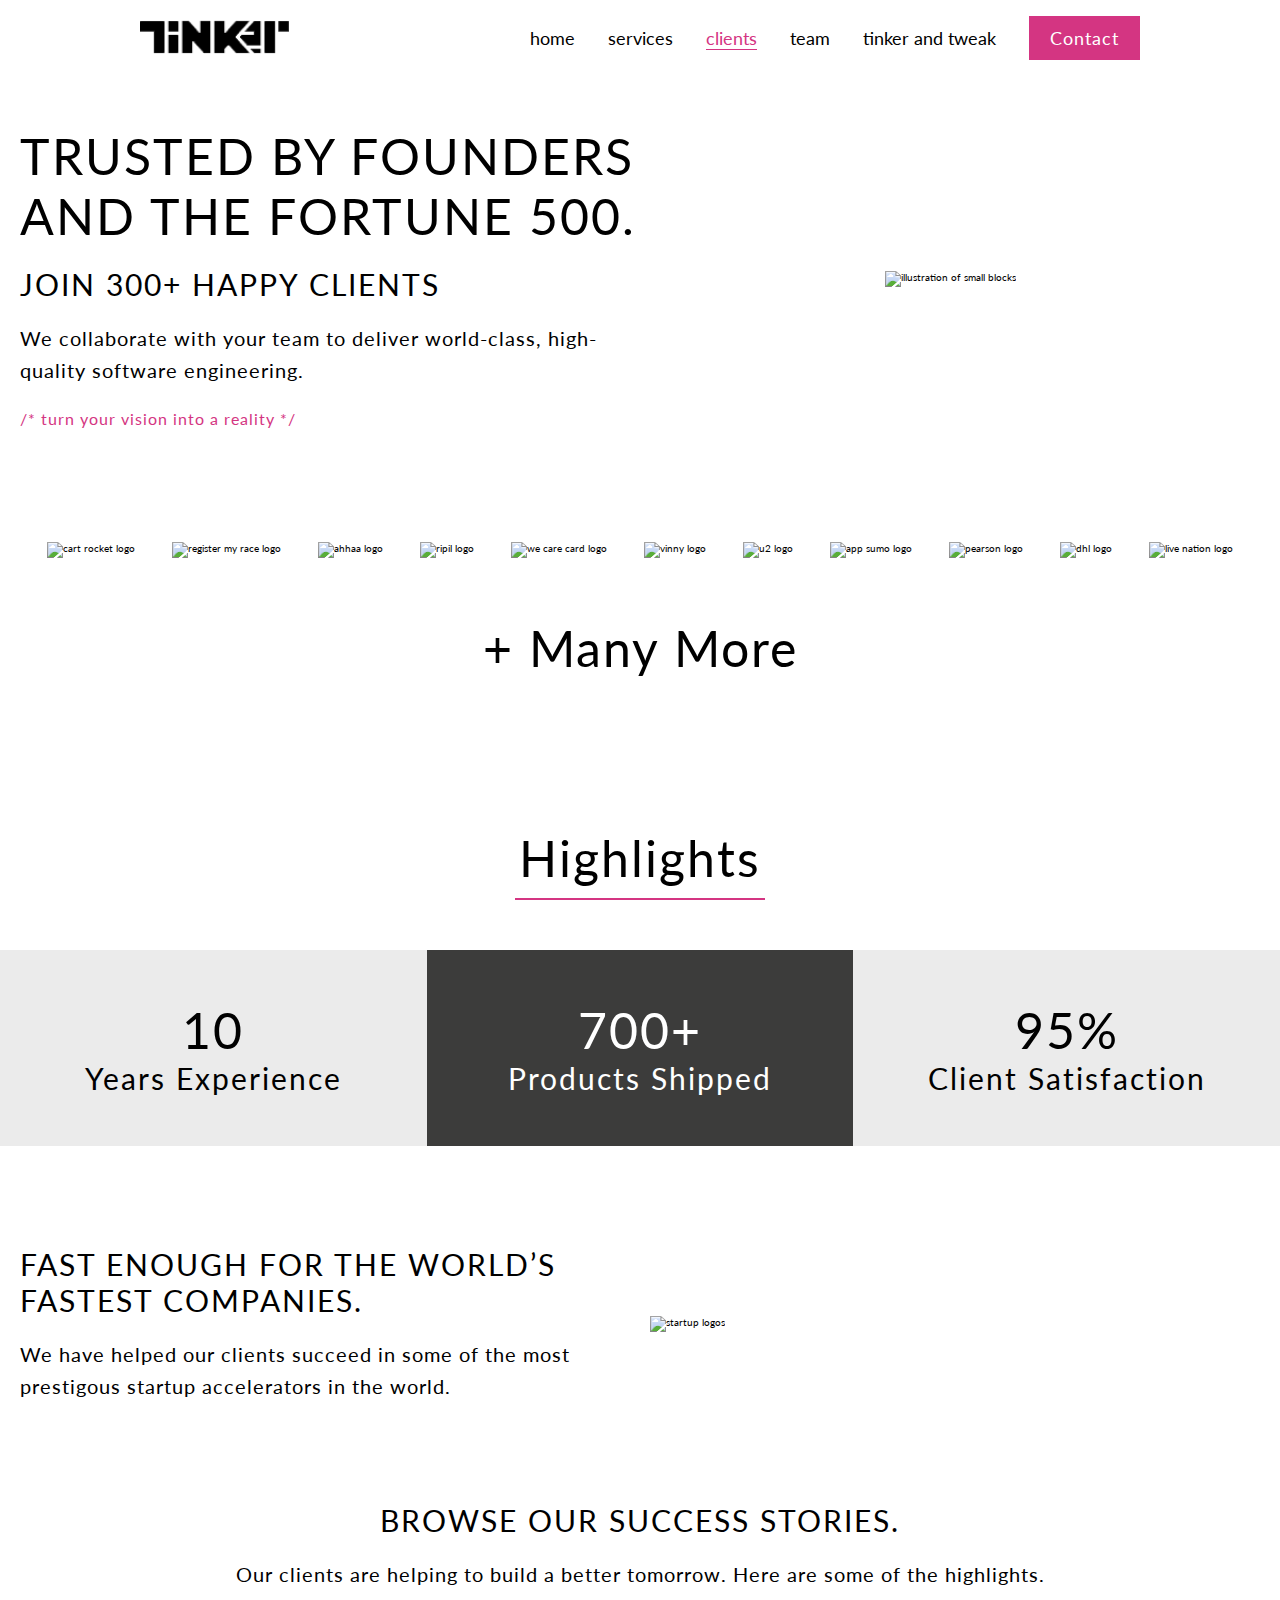
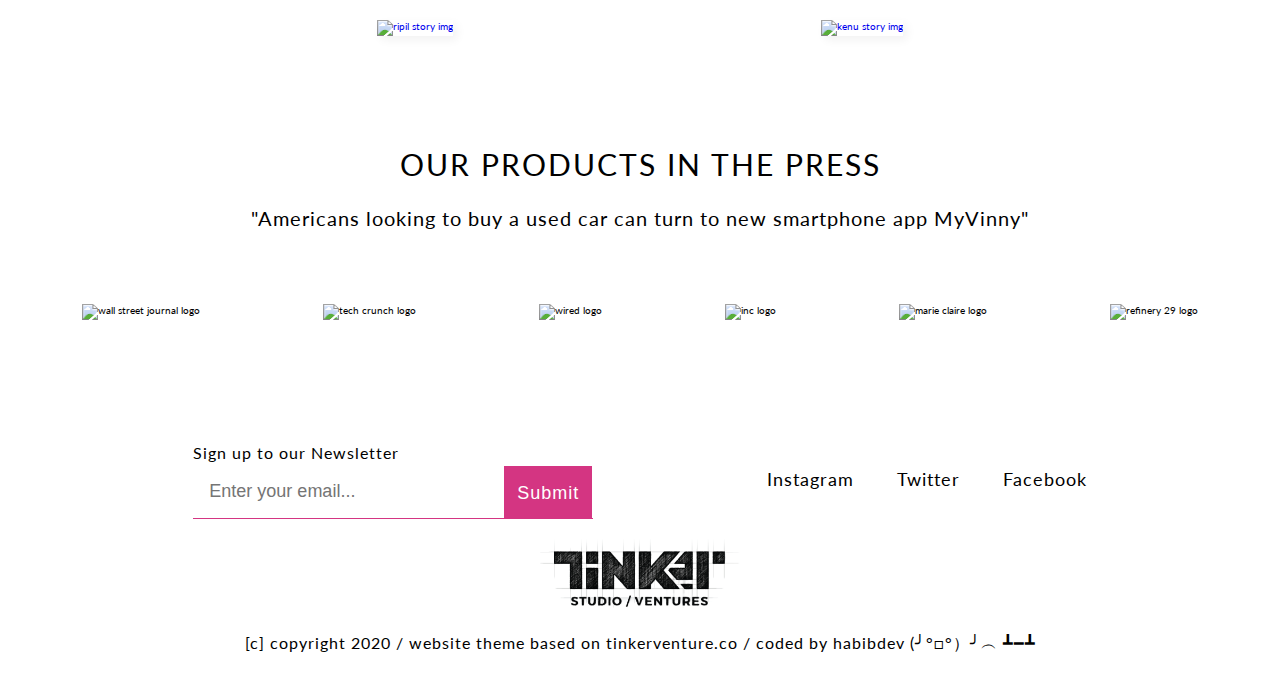
==== clients.html @ 603a77c1 "created press section on clients page" ====
<!DOCTYPE html>
<html lang="en">
  <head>
    <meta charset="UTF-8" />
    <meta name="viewport" content="width=device-width, initial-scale=1.0" />
    <link
      rel="stylesheet"
      href="https://cdnjs.cloudflare.com/ajax/libs/font-awesome/5.15.1/css/all.min.css"
      integrity="sha512-+4zCK9k+qNFUR5X+cKL9EIR+ZOhtIloNl9GIKS57V1MyNsYpYcUrUeQc9vNfzsWfV28IaLL3i96P9sdNyeRssA=="
      crossorigin="anonymous"
    />
    <link rel="stylesheet" href="https://unpkg.com/aos@next/dist/aos.css" />
    <link rel="shortcut icon" href="images/favicons/koala.ico" />
    <link rel="stylesheet" href="css/main.min.css" />
    <title>Tinker Clone | Clients</title>
  </head>
  <body>
    <!-- 
      TODO: create other pages
     -->
    <!-- nav -->
    <nav class="navigation p-2">
      <a href="index.html" class="navigation-logo">
        <img src="images/home/logo.png" alt="tinker logo" />
      </a>
      <div class="navigation-links">
        <a href="index.html">home</a>
        <a href="services.html" class="ml-3">services</a>
        <a href="clients.html" class="ml-3 current">clients</a>
        <a href="#!" class="ml-3">team</a>
        <a href="#!" class="ml-3">tinker and tweak</a>
        <a href="#!" class="btn btn-primary ml-3">Contact</a>
      </div>
      <aside class="menu-navbar">
        <a href="#!" class="hamburger-menu">
          <i class="fas fa-bars"></i>
        </a>
        <ul class="nav-list">
          <a href="index.html" class="navigation-logo">
            <img src="images/home/logo.png" alt="tinker logo" />
          </a>
          <li class="nav-item">
            <a href="index.html" class="nav-link">home</a>
          </li>
          <li class="nav-item">
            <a href="services.html" class="nav-link">services</a>
          </li>
          <li class="nav-item">
            <a href="clients.html" class="nav-link current">clients</a>
          </li>
          <li class="nav-item">
            <a href="#!" class="nav-link">team</a>
          </li>
          <li class="nav-item">
            <a href="#!" class="nav-link">tinker and tweak</a>
          </li>
          <li class="nav-item">
            <a href="#!" class="btn btn-primary">Contact</a>
          </li>
        </ul>
      </aside>
    </nav>
    <header id="hero">
      <!-- hero -->
      <section class="clients-hero">
        <div class="clients-hero-content">
          <div class="clients-hero-content-info">
            <h1 class="mb-2">TRUSTED BY FOUNDERS AND THE FORTUNE 500.</h1>
            <h2 class="mb-2">JOIN 300+ HAPPY CLIENTS</h2>
            <p class="mb-2">
              We collaborate with your team to deliver world-class, high-quality
              software engineering.
            </p>
            <small>/* turn your vision into a reality */</small>
          </div>
          <div class="clients-hero-content-img">
            <img
              src="images/services/small-blocks.png"
              alt="illustration of small blocks"
            />
          </div>
        </div>
      </section>
    </header>
    <!-- companies -->
    <section class="companies">
      <div class="companies-content">
        <div class="company">
          <img
            src="images/clients/cart-rocket-logo.png"
            alt="cart rocket logo"
          />
        </div>
        <div class="company">
          <img
            src="images/clients/register-logo.png"
            alt="register my race logo"
          />
        </div>
        <div class="company">
          <img src="images/clients/ahhaa-logo.png" alt="ahhaa logo" />
        </div>
        <div class="company">
          <img src="images/clients/ripil-logo.png" alt="ripil logo" />
        </div>
        <div class="company">
          <img
            src="images/clients/we-care-card-logo.png"
            alt="we care card logo"
          />
        </div>
        <div class="company">
          <img src="images/clients/vinny-logo.png" alt="vinny logo" />
        </div>
        <div class="company">
          <img src="images/clients/u2-logo.png" alt="u2 logo" />
        </div>
        <div class="company">
          <img src="images/clients/app-sumo-logo.png" alt="app sumo logo" />
        </div>
        <div class="company">
          <img src="images/clients/pearson-logo-1.png" alt="pearson logo" />
        </div>
        <div class="company">
          <img src="images/clients/dhl-logo.png" alt="dhl logo" />
        </div>
        <div class="company">
          <img
            src="images/clients/live-nation-logo.png"
            alt="live nation logo"
          />
        </div>
      </div>
      <h2 class="my-5">+ Many More</h2>
    </section>
    <!-- highlights -->
    <section class="highlights">
      <h2 class="mb-1">Highlights</h2>
      <div class="underline"></div>
      <div class="highlights-content mt-5">
        <div class="highlight">
          <h3>10</h3>
          <h4>Years Experience</h4>
        </div>
        <div class="highlight">
          <h3>700+</h3>
          <h4>Products Shipped</h4>
        </div>
        <div class="highlight">
          <h3>95%</h3>
          <h4>Client Satisfaction</h4>
        </div>
      </div>
    </section>
    <!-- startups -->
    <section class="startups">
      <div class="startups-content">
        <div class="startups-content-info">
          <h2 class="mb-2">FAST ENOUGH FOR THE WORLD’S FASTEST COMPANIES.</h2>
          <p>
            We have helped our clients succeed in some of the most prestigous
            startup accelerators in the world.
          </p>
        </div>
        <div class="startups-content-img">
          <img src="images/clients/fastest-companies.png" alt="startup logos" />
        </div>
      </div>
    </section>
    <!-- success stories -->
    <section class="success-stories mt-5">
      <h2 class="mb-2">BROWSE OUR SUCCESS STORIES.</h2>
      <p class="mb-2">
        Our clients are helping to build a better tomorrow. Here are some of the
        highlights.
      </p>
      <div class="success-stories-content">
        <a href="#!" class="story m-1">
          <img src="images/clients/ripil-cover-1.jpg" alt="ripil story img" />
          <p class="img-description">/* Ripil | Social Media for Good */</p>
        </a>
        <a href="#!" class="story m-1">
          <img src="images/clients/kenu-3.png" alt="kenu story img" />
          <p class="img-description">/* Kenu | Premium Car Mounts & Accessories */</p></p>
        </a>
      </div>
    </section>
    <!-- press -->
    <section class="press mt-5">
      <h2 class="mb-2">OUR PRODUCTS IN THE PRESS</h2>
      <p class="mb-2">"Americans looking to buy a used car can turn to new smartphone app MyVinny"</p>
      <div class="press-content">
        <div class="press">
          <img src="images/clients/the-wall-street-journal-logo.png" alt="wall street journal logo">
        </div>
        <div class="press">
          <img src="images/clients/techcrunch-logo.png" alt="tech crunch logo">
        </div>
        <div class="press">
          <img src="images/clients/wired-logo.png" alt="wired logo">
        </div>
        <div class="press">
          <img src="images/clients/inc-logo.png" alt="inc logo">
        </div>
        <div class="press">
          <img src="images/clients/marie-claire-logo.png" alt="marie claire logo">
        </div>
        <div class="press">
          <img src="images/clients/refinery-29-logo.png" alt="refinery 29 logo">
        </div>
      </div>
    </section>
    <!-- footer -->
    <footer class="footer">
      <div class="footer-top">
        <div class="newsletter">
          <label for="newsletter">Sign up to our Newsletter</label>
          <div class="newsletter-container">
            <input
              type="email"
              id="newsletter"
              placeholder="Enter your email..."
            />
            <button
              href="#!"
              class="btn btn-primary newsletter-btn"
              type="submit"
            >
              Submit
            </button>
          </div>
        </div>
        <div class="social-links">
          <a href="#!">Instagram</a>
          <a href="#!" class="ml-4">Twitter</a>
          <a href="#!" class="ml-4">Facebook</a>
        </div>
      </div>
      <div class="footer-bottom mt-2">
        <a href="#hero">
          <img src="images/home/footer-logo.png" alt="tinker footer logo" />
        </a>
        <p class="mt-2">
          [c] copyright 2020 / website theme based on tinkerventure.co / coded
          by habibdev (╯°□°）╯︵ ┻━┻
        </p>
      </div>
    </footer>
    <script src="js/app.js"></script>
    <script src="https://unpkg.com/aos@next/dist/aos.js"></script>
    <script>
      AOS.init({ offset: 400, duration: 1000, once: true });
    </script>
  </body>
</html>
---- css/main.min.css ----
@import url("https://fonts.googleapis.com/css2?family=Lato:wght@300;400;700&display=swap");.m-1{margin:1rem}.my-1{margin:1rem 0}.mx-1{margin:0 1rem}.mt-1{margin-top:1rem}.mr-1{margin-right:1rem}.mb-1{margin-bottom:1rem}.ml-1{margin-left:1rem}.p-1{padding:1rem}.py-1{padding:1rem 0}.px-1{padding:0 1rem}.pt-1{padding-top:1rem}.pr-1{padding-right:1rem}.pb-1{padding-bottom:1rem}.pl-1{padding-left:1rem}.m-2{margin:2rem}.my-2{margin:2rem 0}.mx-2{margin:0 2rem}.mt-2{margin-top:2rem}.mr-2{margin-right:2rem}.mb-2{margin-bottom:2rem}.ml-2{margin-left:2rem}.p-2{padding:2rem}.py-2{padding:2rem 0}.px-2{padding:0 2rem}.pt-2{padding-top:2rem}.pr-2{padding-right:2rem}.pb-2{padding-bottom:2rem}.pl-2{padding-left:2rem}.m-3{margin:3rem}.my-3{margin:3rem 0}.mx-3{margin:0 3rem}.mt-3{margin-top:3rem}.mr-3{margin-right:3rem}.mb-3{margin-bottom:3rem}.ml-3{margin-left:3rem}.p-3{padding:3rem}.py-3{padding:3rem 0}.px-3{padding:0 3rem}.pt-3{padding-top:3rem}.pr-3{padding-right:3rem}.pb-3{padding-bottom:3rem}.pl-3{padding-left:3rem}.m-4{margin:4rem}.my-4{margin:4rem 0}.mx-4{margin:0 4rem}.mt-4{margin-top:4rem}.mr-4{margin-right:4rem}.mb-4{margin-bottom:4rem}.ml-4{margin-left:4rem}.p-4{padding:4rem}.py-4{padding:4rem 0}.px-4{padding:0 4rem}.pt-4{padding-top:4rem}.pr-4{padding-right:4rem}.pb-4{padding-bottom:4rem}.pl-4{padding-left:4rem}.m-5{margin:5rem}.my-5{margin:5rem 0}.mx-5{margin:0 5rem}.mt-5{margin-top:5rem}.mr-5{margin-right:5rem}.mb-5{margin-bottom:5rem}.ml-5{margin-left:5rem}.p-5{padding:5rem}.py-5{padding:5rem 0}.px-5{padding:0 5rem}.pt-5{padding-top:5rem}.pr-5{padding-right:5rem}.pb-5{padding-bottom:5rem}.pl-5{padding-left:5rem}.navigation{display:flex;justify-content:space-around;align-items:center;position:sticky;width:100%;top:0;overflow-x:hidden;z-index:100;background-color:#fff}.navigation-logo img{width:15rem}@media (max-width: 800px){.navigation-links{display:none}}.navigation-links a{font-size:1.8rem;color:#000}.navigation-links a:hover{color:#d43582}.navigation .current{border-bottom:0.1rem solid #d43582;color:#d43582}.footer{padding:2rem 2rem}.footer-top{display:flex;align-items:center;justify-content:space-evenly;flex-wrap:wrap}.footer-top label{font-weight:400;letter-spacing:0.1rem;line-height:1.6;display:block;font-size:1.6rem}.footer-top input{padding:1.6rem;font-size:1.8rem;outline:0;border:0;border-bottom:0.1rem solid #d43582;width:40rem}@media (max-width: 500px){.footer-top input{width:30rem}}.footer-top .newsletter-container{position:relative}.footer-top .newsletter-btn{position:absolute;top:0.1rem;right:0.1rem;bottom:0.1rem;z-index:10;padding:1.2rem;border-bottom:0}@media (max-width: 800px){.footer-top .social-links{padding:2rem 0}}.footer-top .social-links a{font-weight:400;letter-spacing:0.1rem;line-height:1.6;color:#000;font-size:1.8rem}.footer-top .social-links a:hover{color:#d43582}.footer-bottom{display:flex;flex-direction:column;justify-content:center;align-items:center;text-align:center}.footer-bottom img{width:20rem}.footer-bottom p{font-weight:400;letter-spacing:0.1rem;line-height:1.6;font-size:1.6rem}.menu-navbar{width:100%;height:100%;background-color:#3c3c3b;position:fixed;top:0;right:-100%;display:flex;justify-content:center;align-items:center;transition:right 0.8s cubic-bezier(1, 0, 0, 1);z-index:1001}.change{right:0}.hamburger-menu{position:fixed;top:2.2rem;right:2rem;display:none;z-index:1000}@media (max-width: 800px){.hamburger-menu{display:flex}}.hamburger-menu i{color:#d43582;font-size:3rem}.nav-list{text-align:left;padding:5rem;border-radius:5rem}.nav-list i{font-size:3rem;color:#fff}.nav-item{margin:25px}.nav-link{font-size:2.5rem;color:#fff;letter-spacing:0.1rem;position:relative;padding:0.3rem 0}.nav-link::before,.nav-link::after{content:"";width:100%;height:0.2rem;background-color:#d43582;position:absolute;left:0;transform:scaleX(0);transition:transform 0.5s}.nav-link::before{top:0;transform-origin:right}.nav-link::after{bottom:0;transform-origin:left}.nav-link:hover::before{transform:scaleY(1)}.nav-link:hover::after{transform:scaleX(1)}.quote{background-color:#000;overflow:hidden}.quote-content{padding:5rem 2rem;max-width:1400px;margin:0 auto;display:grid;grid-template-columns:repeat(2, 1fr);align-items:center;gap:2rem}@media (max-width: 600px){.quote-content{grid-template-columns:1fr}}.quote-content-info h2{font-weight:400;letter-spacing:0.1rem;line-height:1.6;font-size:3rem;color:#fff}.quote-content-info p{font-weight:400;letter-spacing:0.1rem;line-height:1.6;font-size:2rem;color:#d43582}.services{background-color:#3c3c3b}.services-content{max-width:1400px;margin:0 auto;display:grid;grid-template-columns:repeat(2, 1fr);align-items:center;gap:2rem}@media (max-width: 1050px){.services-content{grid-template-columns:1fr;padding:0 2rem;padding-top:2rem}}.services-content-info h2{font-weight:400;letter-spacing:0.2rem;text-transform:capitalize;font-size:3rem;color:#fff}.services-content-info p{font-weight:400;letter-spacing:0.1rem;line-height:1.6;font-size:2rem;color:#fff}.btn,.btn-primary,.btn-trans{font-weight:400;letter-spacing:0.1rem;line-height:1.6;padding:1rem 2rem;border:0.1rem solid #d43582;transition:all 0.3s ease;font-size:1.8rem}.btn-primary{background-color:#d43582;color:#fff !important}.btn-primary:hover{background-color:transparent;color:#d43582 !important}.btn-trans{color:#d43582}.btn-trans:hover{background-color:#d43582;color:#fff}.hero{max-width:1400px;margin:0 auto;padding:5rem 2rem;position:relative}@media (max-width: 1050px){.hero{position:static;overflow:hidden}}.hero-content{display:grid;grid-template-columns:repeat(2, 1fr);align-items:center;justify-content:center}@media (max-width: 1050px){.hero-content{grid-template-columns:1fr}}.hero-content h1{font-weight:400;letter-spacing:0.2rem;text-transform:capitalize;font-size:5rem}@media (max-width: 500px){.hero-content h1{font-size:4rem}}@media (max-width: 350px){.hero-content h1{font-size:3rem}}.hero-img{z-index:-1;position:absolute;top:10%;left:35%}@media (max-width: 1050px){.hero-img{position:static}}@media (max-width: 1050px){.hero-img{position:static;margin-top:10rem}}.project{max-width:1400px;margin:0 auto;overflow:hidden}.project-content{display:grid;grid-template-columns:repeat(2, 1fr);align-items:center;gap:2rem}@media (max-width: 1050px){.project-content{grid-template-columns:1fr;padding:0 2rem}}@media (max-width: 1050px){.project-content-info{order:-1;padding:0 2rem}}.project-content-info img{width:5rem}.project-content-info h2{font-weight:400;letter-spacing:0.2rem;text-transform:capitalize;font-size:3rem}.project-content-info p{font-weight:400;letter-spacing:0.1rem;line-height:1.6;font-size:2rem}.project-content-info p:nth-of-type(2){font-weight:400;letter-spacing:0.1rem;line-height:1.6;font-size:1.8rem;color:#d43582}.project-content-info-count{display:flex;justify-content:flex-end}@media (max-width: 1050px){.project-content-info-count{justify-content:flex-start}}.project-content-info-count img{width:20rem}.team{padding:5rem 2rem;max-width:1400px;margin:0 auto;overflow:hidden}.team-content{display:grid;grid-template-columns:repeat(2, 1fr);align-items:center;gap:2rem}@media (max-width: 1050px){.team-content{grid-template-columns:1fr}}.team-content-imgs{display:flex;align-items:flex-end;justify-content:space-evenly;flex-wrap:wrap}.team-content-imgs .team-content-img{position:relative}@media (max-width: 500px){.team-content-imgs .team-content-img{padding:2rem 0}}.team-content-imgs .team-content-img span{position:absolute;top:50%;left:50%;transform:translate(-50%, -50%);color:#d43582;font-size:3rem}.team-content-imgs .team-content-img .expert-number{position:absolute;top:60%;left:50%;transform:translate(-50%, -50%)}.team-content-imgs .team-content-img p{color:#d43582;font-size:2rem;text-align:center}.team-content-info h2{font-weight:400;letter-spacing:0.2rem;text-transform:capitalize;font-size:3rem}.team-content-info p{font-weight:400;letter-spacing:0.1rem;line-height:1.6;font-size:2rem}.testimonial{padding:5rem 2rem;max-width:1400px;margin:0 auto}.testimonial-content{display:grid;grid-template-columns:repeat(2, 1fr);align-items:center;gap:2rem}@media (max-width: 800px){.testimonial-content{grid-template-columns:1fr}}.testimonial-content-info img{width:30rem}@media (max-width: 500px){.testimonial-content-info img{width:100%}}.testimonial-content-info .underline{width:10rem;height:0.2rem;background-color:#d43582}.testimonial-content-info blockquote{font-weight:400;letter-spacing:0.1rem;line-height:1.6;font-size:2.5rem}.testimonial-content-info p{font-weight:400;letter-spacing:0.1rem;line-height:1.6;font-size:2rem;color:#d43582}.testimonial-content-img{width:80%;box-shadow:0.4rem 0.4rem 1rem #f2f2f2}@media (max-width: 800px){.testimonial-content-img{width:100%}}.blog{background:linear-gradient(rgba(0,0,0,0.6), rgba(0,0,0,0.6)),url("/images/home/tinker-banner-2.png") center center/cover no-repeat fixed}.blog-content{display:flex;flex-direction:column;justify-content:center;align-items:center;text-align:center;max-width:1400px;margin:0 auto;padding:5rem 2rem;text-align:left}.blog-content h2{font-weight:400;letter-spacing:0.2rem;text-transform:capitalize;font-size:5rem;color:#fff}@media (max-width: 600px){.blog-content h2{font-size:3rem}}.blog-content p{font-weight:400;letter-spacing:0.1rem;line-height:1.6;font-size:1.8rem;width:70%;color:#fff}@media (max-width: 600px){.blog-content p{width:100%}}.services-hero{padding:5rem 2rem;max-width:1400px;margin:0 auto;overflow:hidden}.services-hero-content{display:grid;grid-template-columns:repeat(2, 1fr);align-items:center}@media (max-width: 800px){.services-hero-content{grid-template-columns:1fr}}.services-hero-content-info h1{font-weight:400;letter-spacing:0.2rem;text-transform:capitalize;font-size:5rem}@media (max-width: 500px){.services-hero-content-info h1{font-size:4rem}}@media (max-width: 350px){.services-hero-content-info h1{font-size:3rem}}.services-hero-content-info p{font-weight:400;letter-spacing:0.1rem;line-height:1.6;font-size:2.5rem}.services-hero-content-info small{font-weight:400;letter-spacing:0.1rem;line-height:1.6;font-size:1.6rem;color:#d43582}@media (max-width: 800px){.services-hero-content-img{margin-top:2rem}}.design{padding:5rem 2rem;max-width:1400px;margin:0 auto;overflow:hidden}.design-content{display:grid;grid-template-columns:repeat(2, 1fr);align-items:center;gap:2rem}@media (max-width: 800px){.design-content{grid-template-columns:1fr}}.design-content-info h2{font-weight:400;letter-spacing:0.2rem;text-transform:capitalize;font-size:3rem}.design-content-info .underline{width:25rem;height:0.2rem;background-color:#d43582}@media (max-width: 500px){.design-content-info .underline{width:100%}}.design-content-info p{font-weight:400;letter-spacing:0.1rem;line-height:1.6;font-size:1.8rem}.design-content-info ul{margin-left:1.5rem}.design-content-info li{font-size:1.6rem;margin-bottom:1rem}.design-content-info ul li::before{content:"\2022";color:#d43582;font-weight:bold;display:inline-block;width:1em;margin-left:-1em}.design-content-img{box-shadow:0.4rem 0.4rem 1rem #f2f2f2}.design-content-img img{border-radius:0.5rem}.design .blocks{display:flex;justify-content:center;align-items:center}.design .blocks img{width:20%}.build{background:url(/images/services/stars.svg) bottom center/contain no-repeat}.build-content{padding:5rem 2rem;max-width:1400px;margin:0 auto}.build-content .card-heading{width:70%}@media (max-width: 800px){.build-content .card-heading{width:100%}}.build-content .card-heading h2{font-weight:400;letter-spacing:0.2rem;text-transform:capitalize;font-size:3rem}.build-content .card-heading .underline{width:8rem;height:0.2rem;background-color:#d43582}@media (max-width: 500px){.build-content .card-heading .underline{width:100%}}.build-content .card-heading p{font-weight:400;letter-spacing:0.1rem;line-height:1.6;font-size:1.8rem}.build-content .cards{display:flex;align-items:center;justify-content:center;flex-wrap:wrap}.build-content .bg-black{background-color:#000;color:#fff;border:0.3rem solid #d43582}.build-content .bg-gray{background-color:#3c3c3b;color:#fff;border:0.3rem solid #d43582}.build-content .bg-pink{background-color:#d43582;border:0.3rem solid #000}.build-content .bg-pink h3{color:#fff !important}.build-content .bg-lightgray{background-color:#ebebeb;color:#000;border:0.3rem solid #000}.build-content .bg-lightBlack{background-color:#423d3d;color:#fff;border:0.3rem solid #d43582}.build-content .card{padding:2rem 2rem;width:100%;margin:0 1rem 1rem 1rem}.build-content .card h3{font-weight:400;letter-spacing:0.2rem;text-transform:capitalize;color:#d43582;font-size:1.8rem;margin-bottom:1rem}.build-content .card ul{margin-left:1rem}.build-content .card li{font-weight:400;letter-spacing:0.1rem;line-height:1.6;margin-bottom:1rem;font-size:1.6rem}.build-content .card ul li::before{content:"\2022";color:#fff;font-weight:bold;display:inline-block;width:1em;margin-left:-1em}.build-content .card-row-1{display:flex;flex-wrap:wrap}.build-content .card-row-2{display:flex;flex-wrap:wrap}.build-content .card-row-3{display:flex;flex-wrap:wrap}.build-content .card-row-4{display:flex;flex-wrap:wrap}.test{background-color:#ebebeb;overflow:hidden}.test-content{max-width:1400px;margin:0 auto;padding:5rem 2rem;display:grid;grid-template-columns:repeat(2, 1fr);gap:2rem;align-items:center}@media (max-width: 800px){.test-content{grid-template-columns:1fr}}.test-content-info h2{font-weight:400;letter-spacing:0.2rem;text-transform:capitalize;font-size:3rem}.test-content-info .underline{width:35rem;height:0.2rem;background-color:#d43582}@media (max-width: 500px){.test-content-info .underline{width:100%}}.test-content-info p{font-weight:400;letter-spacing:0.1rem;line-height:1.6;font-size:1.8rem}.test-content-info span{color:#d43582;font-size:1.6rem}.test-content-info li{font-weight:400;letter-spacing:0.1rem;line-height:1.6;font-size:1.6rem;color:#d43582}.launch{padding:5rem 2rem;max-width:1400px;margin:0 auto;overflow:hidden}.launch-content{display:grid;grid-template-columns:repeat(2, 1fr);gap:4rem;align-items:center}@media (max-width: 800px){.launch-content{grid-template-columns:1fr}}@media (max-width: 800px){.launch-content-info{order:-1}}.launch-content-info h2{font-weight:400;letter-spacing:0.2rem;text-transform:capitalize;font-size:3rem}.launch-content-info .underline{width:35rem;height:0.2rem;background-color:#d43582}@media (max-width: 500px){.launch-content-info .underline{width:100%}}.launch-content-info p{font-weight:400;letter-spacing:0.1rem;line-height:1.6;font-size:1.8rem}.launch-content-info ul{margin-left:1.5rem}.launch-content-info li{font-size:1.6rem;margin-bottom:1rem}.launch-content-info ul li::before{content:"\2022";color:#d43582;font-weight:bold;display:inline-block;width:1em;margin-left:-1em}.clients-hero{padding:5rem 2rem;max-width:1400px;margin:0 auto}.clients-hero-content{display:grid;grid-template-columns:repeat(2, 1fr);align-items:center}.clients-hero-content-info h1{font-weight:400;letter-spacing:0.2rem;text-transform:capitalize;font-size:5rem}.clients-hero-content-info h2{font-weight:400;letter-spacing:0.2rem;text-transform:capitalize;font-size:3rem}.clients-hero-content-info p{font-weight:400;letter-spacing:0.1rem;line-height:1.6;font-size:2rem}.clients-hero-content-info small{font-weight:400;letter-spacing:0.1rem;line-height:1.6;font-size:1.6rem;color:#d43582}.clients-hero-content-img{max-width:50%;margin:0 auto}.companies{padding:5rem 2rem;max-width:1400px;margin:0 auto}.companies h2{font-weight:400;letter-spacing:0.2rem;text-transform:capitalize;text-align:center;font-size:5rem}.companies-content{display:flex;flex-wrap:wrap;justify-content:space-evenly;align-items:center}.companies-content .company{padding:1rem}.highlights{padding:5rem 0}.highlights h2{font-weight:400;letter-spacing:0.2rem;text-transform:capitalize;text-align:center;font-size:5rem}.highlights .underline{width:25rem;height:0.2rem;background-color:#d43582;margin:0 auto}@media (max-width: 500px){.highlights .underline{width:100%}}.highlights-content{display:grid;grid-template-columns:repeat(3, 1fr)}.highlights-content h3{font-weight:400;letter-spacing:0.2rem;text-transform:capitalize;font-size:5rem;text-align:center}.highlights-content h4{font-weight:400;letter-spacing:0.2rem;text-transform:capitalize;font-size:3rem;text-align:center}.highlights-content .highlight{padding:5rem 0}.highlights-content .highlight:nth-child(1){background-color:#ebebeb}.highlights-content .highlight:nth-child(2){background-color:#3c3c3b;color:#fff}.highlights-content .highlight:nth-child(3){background-color:#ebebeb}.startups{max-width:1400px;margin:0 auto;padding:5rem 2rem}.startups-content{display:grid;grid-template-columns:repeat(2, 1fr);align-items:center;gap:2rem}.startups-content-info h2{font-weight:400;letter-spacing:0.2rem;text-transform:capitalize;font-size:3rem}.startups-content-info p{font-weight:400;letter-spacing:0.1rem;line-height:1.6;font-size:2rem}.success-stories{padding:5rem 2rem;max-width:1400px;margin:0 auto}.success-stories h2{font-weight:400;letter-spacing:0.2rem;text-transform:capitalize;font-size:3rem;text-align:center}.success-stories p{font-weight:400;letter-spacing:0.1rem;line-height:1.6;font-size:2rem;text-align:center}.success-stories-content{display:flex;align-items:center;justify-content:space-evenly;flex-wrap:wrap}.success-stories-content .story{position:relative;box-shadow:0.4rem 0.4rem 1rem #f2f2f2}.success-stories-content .story .img-description{font-weight:400;letter-spacing:0.1rem;line-height:1.6;position:absolute;top:0;bottom:0;left:0;right:0;background:rgba(0,0,0,0.7);color:#fff;visibility:hidden;opacity:0;color:#fff;transition:all 0.5s ease-in-out;font-size:1.8rem;padding:1rem;display:flex;justify-content:center;align-items:center;text-align:center;color:#d43582}.success-stories-content .story:hover .img-description{visibility:visible;opacity:1}.press{padding:5rem 2rem;max-width:1400px;margin:0 auto}.press h2{font-weight:400;letter-spacing:0.2rem;text-transform:capitalize;font-size:3rem;text-align:center}.press p{font-weight:400;letter-spacing:0.1rem;line-height:1.6;font-size:2rem;text-align:center}.press-content{display:flex;flex-wrap:wrap;justify-content:space-evenly;align-items:center}*,*::before,*::after{margin:0;padding:0;box-sizing:border-box;text-decoration:none;list-style:none}html{font-size:62.5%;scroll-behavior:smooth}body{font-family:"Lato", sans-serif}img{width:100%;object-fit:cover}button{cursor:pointer;outline:0}.wrapper{width:100%;height:100%}
/*# sourceMappingURL=main.min.css.map */
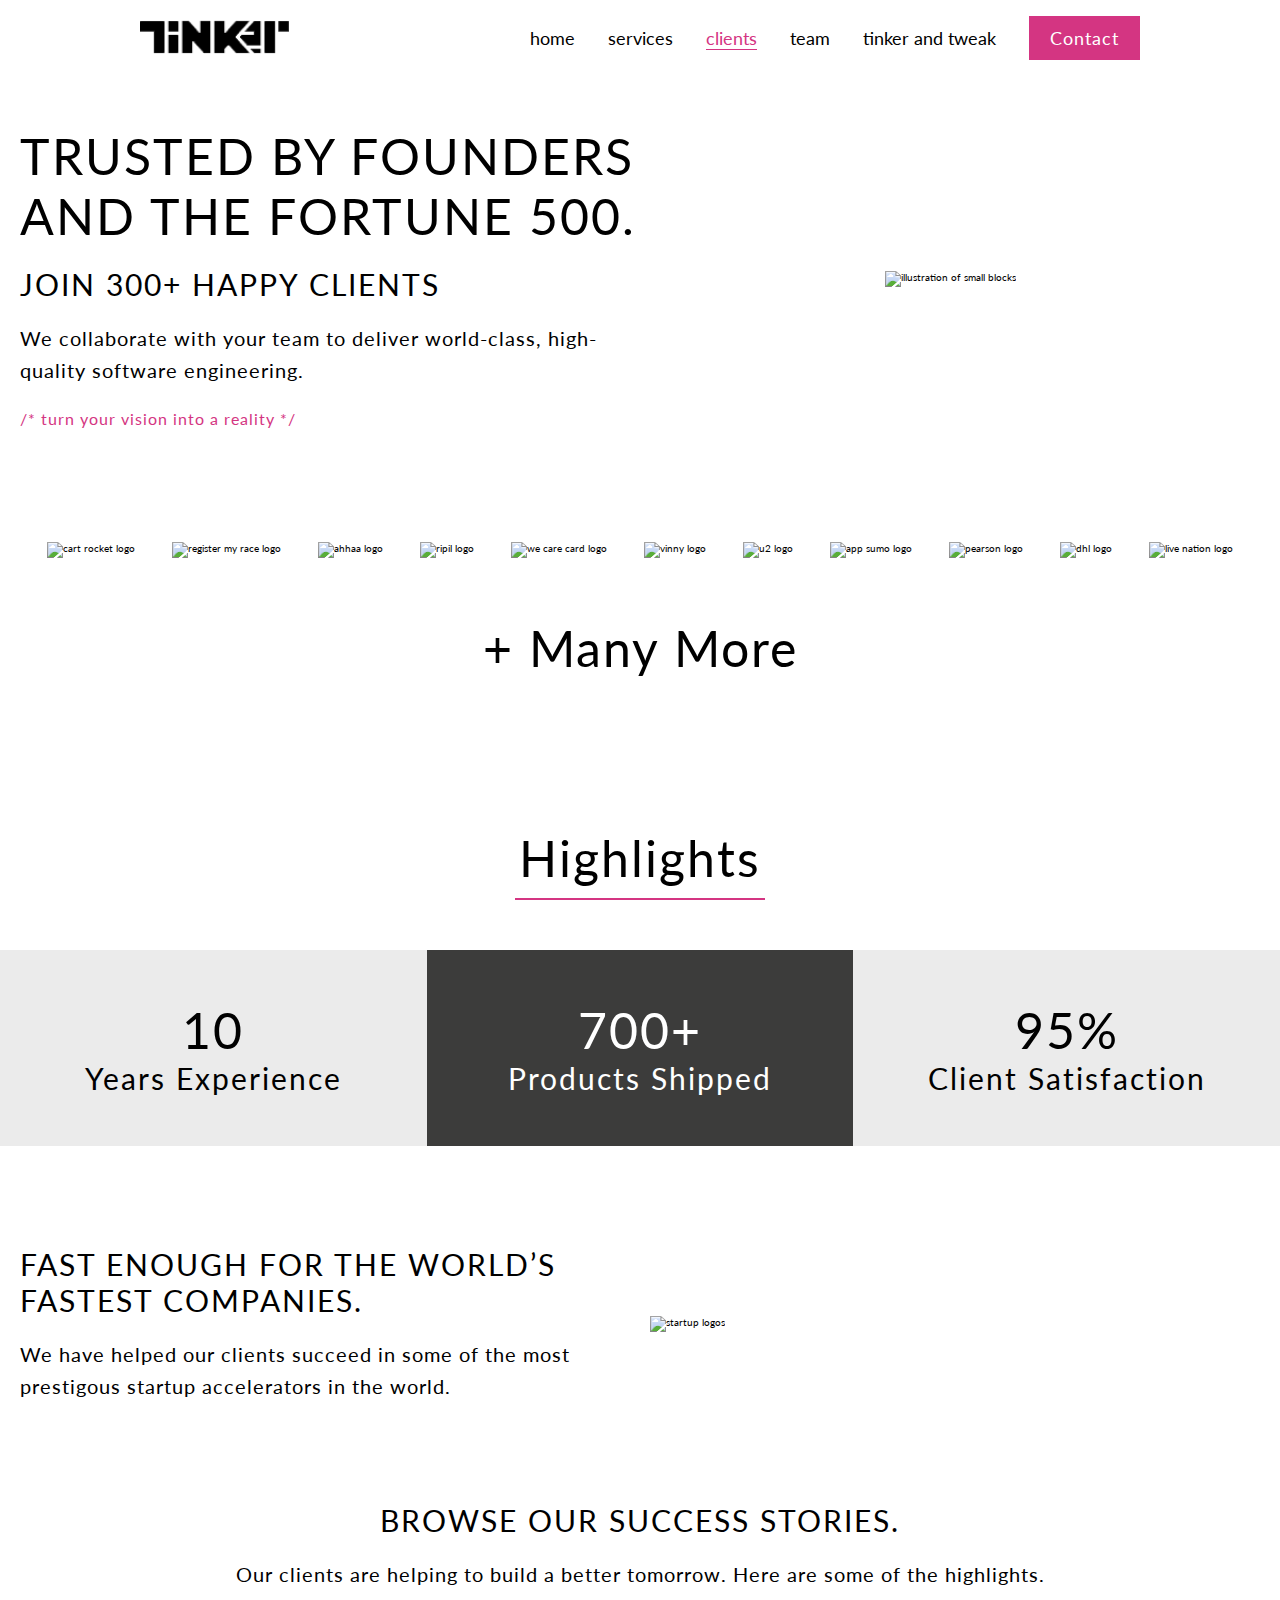
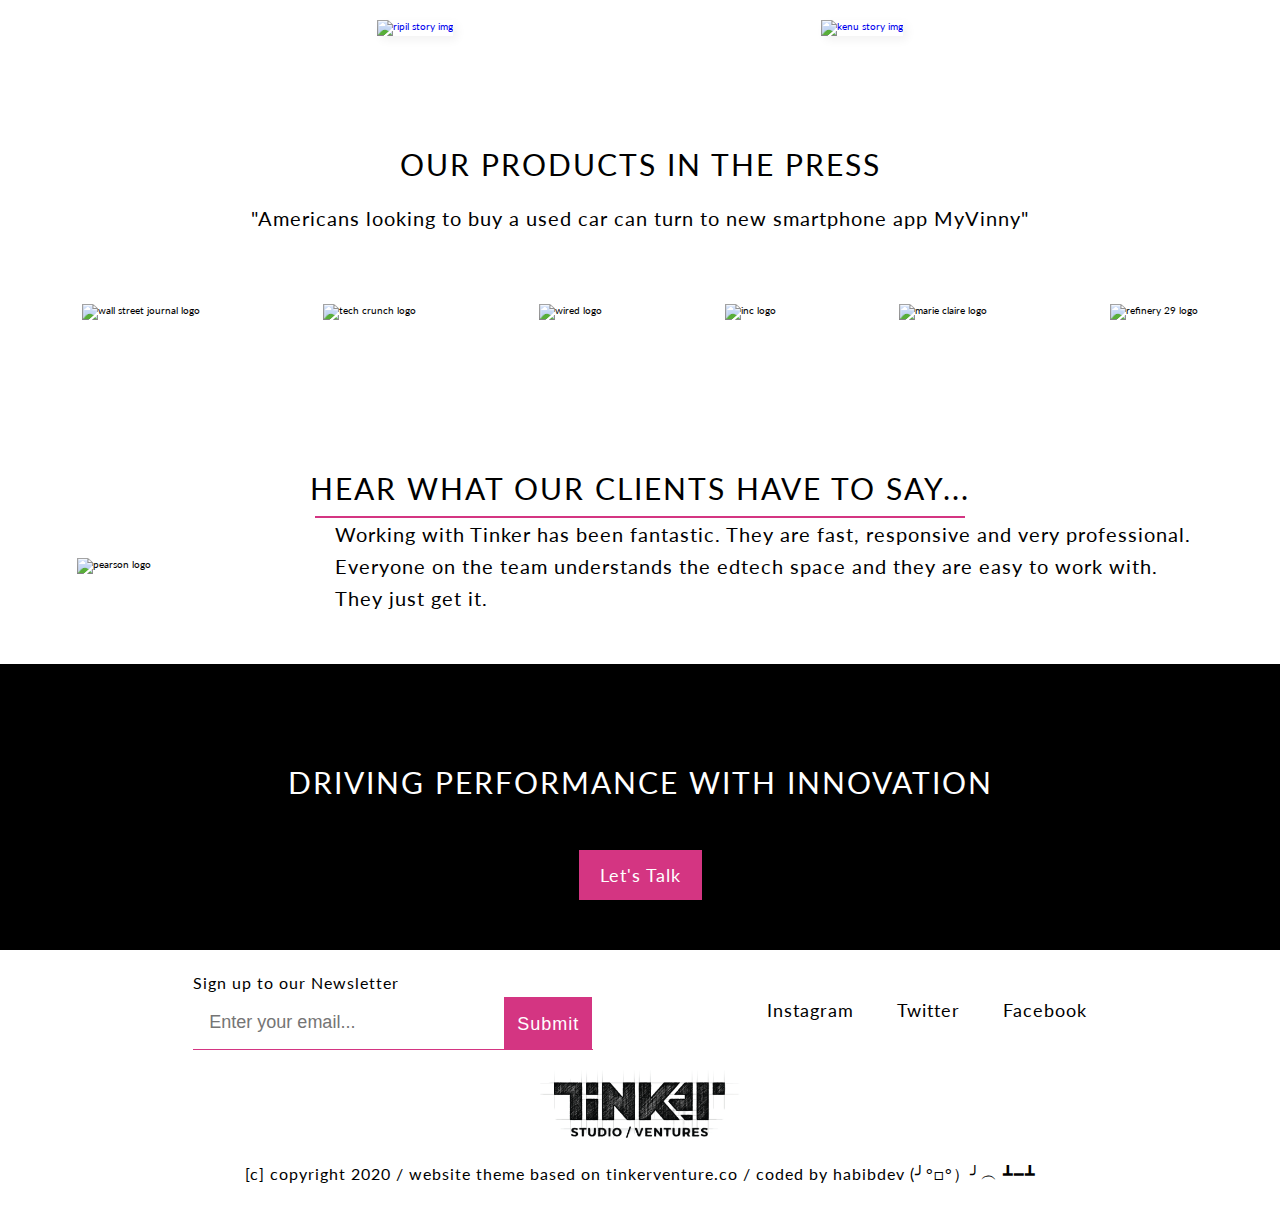
==== commit 3e63efb3: "created quote & contact section on clients page" ====
--- a/clients.html
+++ b/clients.html
@@ -210,6 +210,22 @@
         </div>
       </div>
     </section>
+    <!-- client quote -->
+    <section class="client-quote mt-5">
+      <h2 class="mb-1">HEAR WHAT OUR CLIENTS HAVE TO SAY...</h2>
+      <div class="underline mb-1"></div>
+      <div class="client-quote-content">
+        <img src="images/clients/pearson-logo-1.png" alt="pearson logo">
+        <p>Working with Tinker has been fantastic. They are fast, responsive and very professional. Everyone on the team understands the edtech space and they are easy to work with. They just get it.</p>
+      </div>
+    </section>
+    <!-- client contact -->
+    <section class="client-contact">
+      <div class="client-contact-content">
+        <h2 class="my-5">DRIVING PERFORMANCE WITH INNOVATION</h2>
+        <a href="#!" class="btn btn-primary">Let's Talk</a>
+      </div>
+    </section>
     <!-- footer -->
     <footer class="footer">
       <div class="footer-top">
--- a/css/main.min.css
+++ b/css/main.min.css
@@ -1,2 +1,2 @@
-@import url("https://fonts.googleapis.com/css2?family=Lato:wght@300;400;700&display=swap");.m-1{margin:1rem}.my-1{margin:1rem 0}.mx-1{margin:0 1rem}.mt-1{margin-top:1rem}.mr-1{margin-right:1rem}.mb-1{margin-bottom:1rem}.ml-1{margin-left:1rem}.p-1{padding:1rem}.py-1{padding:1rem 0}.px-1{padding:0 1rem}.pt-1{padding-top:1rem}.pr-1{padding-right:1rem}.pb-1{padding-bottom:1rem}.pl-1{padding-left:1rem}.m-2{margin:2rem}.my-2{margin:2rem 0}.mx-2{margin:0 2rem}.mt-2{margin-top:2rem}.mr-2{margin-right:2rem}.mb-2{margin-bottom:2rem}.ml-2{margin-left:2rem}.p-2{padding:2rem}.py-2{padding:2rem 0}.px-2{padding:0 2rem}.pt-2{padding-top:2rem}.pr-2{padding-right:2rem}.pb-2{padding-bottom:2rem}.pl-2{padding-left:2rem}.m-3{margin:3rem}.my-3{margin:3rem 0}.mx-3{margin:0 3rem}.mt-3{margin-top:3rem}.mr-3{margin-right:3rem}.mb-3{margin-bottom:3rem}.ml-3{margin-left:3rem}.p-3{padding:3rem}.py-3{padding:3rem 0}.px-3{padding:0 3rem}.pt-3{padding-top:3rem}.pr-3{padding-right:3rem}.pb-3{padding-bottom:3rem}.pl-3{padding-left:3rem}.m-4{margin:4rem}.my-4{margin:4rem 0}.mx-4{margin:0 4rem}.mt-4{margin-top:4rem}.mr-4{margin-right:4rem}.mb-4{margin-bottom:4rem}.ml-4{margin-left:4rem}.p-4{padding:4rem}.py-4{padding:4rem 0}.px-4{padding:0 4rem}.pt-4{padding-top:4rem}.pr-4{padding-right:4rem}.pb-4{padding-bottom:4rem}.pl-4{padding-left:4rem}.m-5{margin:5rem}.my-5{margin:5rem 0}.mx-5{margin:0 5rem}.mt-5{margin-top:5rem}.mr-5{margin-right:5rem}.mb-5{margin-bottom:5rem}.ml-5{margin-left:5rem}.p-5{padding:5rem}.py-5{padding:5rem 0}.px-5{padding:0 5rem}.pt-5{padding-top:5rem}.pr-5{padding-right:5rem}.pb-5{padding-bottom:5rem}.pl-5{padding-left:5rem}.navigation{display:flex;justify-content:space-around;align-items:center;position:sticky;width:100%;top:0;overflow-x:hidden;z-index:100;background-color:#fff}.navigation-logo img{width:15rem}@media (max-width: 800px){.navigation-links{display:none}}.navigation-links a{font-size:1.8rem;color:#000}.navigation-links a:hover{color:#d43582}.navigation .current{border-bottom:0.1rem solid #d43582;color:#d43582}.footer{padding:2rem 2rem}.footer-top{display:flex;align-items:center;justify-content:space-evenly;flex-wrap:wrap}.footer-top label{font-weight:400;letter-spacing:0.1rem;line-height:1.6;display:block;font-size:1.6rem}.footer-top input{padding:1.6rem;font-size:1.8rem;outline:0;border:0;border-bottom:0.1rem solid #d43582;width:40rem}@media (max-width: 500px){.footer-top input{width:30rem}}.footer-top .newsletter-container{position:relative}.footer-top .newsletter-btn{position:absolute;top:0.1rem;right:0.1rem;bottom:0.1rem;z-index:10;padding:1.2rem;border-bottom:0}@media (max-width: 800px){.footer-top .social-links{padding:2rem 0}}.footer-top .social-links a{font-weight:400;letter-spacing:0.1rem;line-height:1.6;color:#000;font-size:1.8rem}.footer-top .social-links a:hover{color:#d43582}.footer-bottom{display:flex;flex-direction:column;justify-content:center;align-items:center;text-align:center}.footer-bottom img{width:20rem}.footer-bottom p{font-weight:400;letter-spacing:0.1rem;line-height:1.6;font-size:1.6rem}.menu-navbar{width:100%;height:100%;background-color:#3c3c3b;position:fixed;top:0;right:-100%;display:flex;justify-content:center;align-items:center;transition:right 0.8s cubic-bezier(1, 0, 0, 1);z-index:1001}.change{right:0}.hamburger-menu{position:fixed;top:2.2rem;right:2rem;display:none;z-index:1000}@media (max-width: 800px){.hamburger-menu{display:flex}}.hamburger-menu i{color:#d43582;font-size:3rem}.nav-list{text-align:left;padding:5rem;border-radius:5rem}.nav-list i{font-size:3rem;color:#fff}.nav-item{margin:25px}.nav-link{font-size:2.5rem;color:#fff;letter-spacing:0.1rem;position:relative;padding:0.3rem 0}.nav-link::before,.nav-link::after{content:"";width:100%;height:0.2rem;background-color:#d43582;position:absolute;left:0;transform:scaleX(0);transition:transform 0.5s}.nav-link::before{top:0;transform-origin:right}.nav-link::after{bottom:0;transform-origin:left}.nav-link:hover::before{transform:scaleY(1)}.nav-link:hover::after{transform:scaleX(1)}.quote{background-color:#000;overflow:hidden}.quote-content{padding:5rem 2rem;max-width:1400px;margin:0 auto;display:grid;grid-template-columns:repeat(2, 1fr);align-items:center;gap:2rem}@media (max-width: 600px){.quote-content{grid-template-columns:1fr}}.quote-content-info h2{font-weight:400;letter-spacing:0.1rem;line-height:1.6;font-size:3rem;color:#fff}.quote-content-info p{font-weight:400;letter-spacing:0.1rem;line-height:1.6;font-size:2rem;color:#d43582}.services{background-color:#3c3c3b}.services-content{max-width:1400px;margin:0 auto;display:grid;grid-template-columns:repeat(2, 1fr);align-items:center;gap:2rem}@media (max-width: 1050px){.services-content{grid-template-columns:1fr;padding:0 2rem;padding-top:2rem}}.services-content-info h2{font-weight:400;letter-spacing:0.2rem;text-transform:capitalize;font-size:3rem;color:#fff}.services-content-info p{font-weight:400;letter-spacing:0.1rem;line-height:1.6;font-size:2rem;color:#fff}.btn,.btn-primary,.btn-trans{font-weight:400;letter-spacing:0.1rem;line-height:1.6;padding:1rem 2rem;border:0.1rem solid #d43582;transition:all 0.3s ease;font-size:1.8rem}.btn-primary{background-color:#d43582;color:#fff !important}.btn-primary:hover{background-color:transparent;color:#d43582 !important}.btn-trans{color:#d43582}.btn-trans:hover{background-color:#d43582;color:#fff}.hero{max-width:1400px;margin:0 auto;padding:5rem 2rem;position:relative}@media (max-width: 1050px){.hero{position:static;overflow:hidden}}.hero-content{display:grid;grid-template-columns:repeat(2, 1fr);align-items:center;justify-content:center}@media (max-width: 1050px){.hero-content{grid-template-columns:1fr}}.hero-content h1{font-weight:400;letter-spacing:0.2rem;text-transform:capitalize;font-size:5rem}@media (max-width: 500px){.hero-content h1{font-size:4rem}}@media (max-width: 350px){.hero-content h1{font-size:3rem}}.hero-img{z-index:-1;position:absolute;top:10%;left:35%}@media (max-width: 1050px){.hero-img{position:static}}@media (max-width: 1050px){.hero-img{position:static;margin-top:10rem}}.project{max-width:1400px;margin:0 auto;overflow:hidden}.project-content{display:grid;grid-template-columns:repeat(2, 1fr);align-items:center;gap:2rem}@media (max-width: 1050px){.project-content{grid-template-columns:1fr;padding:0 2rem}}@media (max-width: 1050px){.project-content-info{order:-1;padding:0 2rem}}.project-content-info img{width:5rem}.project-content-info h2{font-weight:400;letter-spacing:0.2rem;text-transform:capitalize;font-size:3rem}.project-content-info p{font-weight:400;letter-spacing:0.1rem;line-height:1.6;font-size:2rem}.project-content-info p:nth-of-type(2){font-weight:400;letter-spacing:0.1rem;line-height:1.6;font-size:1.8rem;color:#d43582}.project-content-info-count{display:flex;justify-content:flex-end}@media (max-width: 1050px){.project-content-info-count{justify-content:flex-start}}.project-content-info-count img{width:20rem}.team{padding:5rem 2rem;max-width:1400px;margin:0 auto;overflow:hidden}.team-content{display:grid;grid-template-columns:repeat(2, 1fr);align-items:center;gap:2rem}@media (max-width: 1050px){.team-content{grid-template-columns:1fr}}.team-content-imgs{display:flex;align-items:flex-end;justify-content:space-evenly;flex-wrap:wrap}.team-content-imgs .team-content-img{position:relative}@media (max-width: 500px){.team-content-imgs .team-content-img{padding:2rem 0}}.team-content-imgs .team-content-img span{position:absolute;top:50%;left:50%;transform:translate(-50%, -50%);color:#d43582;font-size:3rem}.team-content-imgs .team-content-img .expert-number{position:absolute;top:60%;left:50%;transform:translate(-50%, -50%)}.team-content-imgs .team-content-img p{color:#d43582;font-size:2rem;text-align:center}.team-content-info h2{font-weight:400;letter-spacing:0.2rem;text-transform:capitalize;font-size:3rem}.team-content-info p{font-weight:400;letter-spacing:0.1rem;line-height:1.6;font-size:2rem}.testimonial{padding:5rem 2rem;max-width:1400px;margin:0 auto}.testimonial-content{display:grid;grid-template-columns:repeat(2, 1fr);align-items:center;gap:2rem}@media (max-width: 800px){.testimonial-content{grid-template-columns:1fr}}.testimonial-content-info img{width:30rem}@media (max-width: 500px){.testimonial-content-info img{width:100%}}.testimonial-content-info .underline{width:10rem;height:0.2rem;background-color:#d43582}.testimonial-content-info blockquote{font-weight:400;letter-spacing:0.1rem;line-height:1.6;font-size:2.5rem}.testimonial-content-info p{font-weight:400;letter-spacing:0.1rem;line-height:1.6;font-size:2rem;color:#d43582}.testimonial-content-img{width:80%;box-shadow:0.4rem 0.4rem 1rem #f2f2f2}@media (max-width: 800px){.testimonial-content-img{width:100%}}.blog{background:linear-gradient(rgba(0,0,0,0.6), rgba(0,0,0,0.6)),url("/images/home/tinker-banner-2.png") center center/cover no-repeat fixed}.blog-content{display:flex;flex-direction:column;justify-content:center;align-items:center;text-align:center;max-width:1400px;margin:0 auto;padding:5rem 2rem;text-align:left}.blog-content h2{font-weight:400;letter-spacing:0.2rem;text-transform:capitalize;font-size:5rem;color:#fff}@media (max-width: 600px){.blog-content h2{font-size:3rem}}.blog-content p{font-weight:400;letter-spacing:0.1rem;line-height:1.6;font-size:1.8rem;width:70%;color:#fff}@media (max-width: 600px){.blog-content p{width:100%}}.services-hero{padding:5rem 2rem;max-width:1400px;margin:0 auto;overflow:hidden}.services-hero-content{display:grid;grid-template-columns:repeat(2, 1fr);align-items:center}@media (max-width: 800px){.services-hero-content{grid-template-columns:1fr}}.services-hero-content-info h1{font-weight:400;letter-spacing:0.2rem;text-transform:capitalize;font-size:5rem}@media (max-width: 500px){.services-hero-content-info h1{font-size:4rem}}@media (max-width: 350px){.services-hero-content-info h1{font-size:3rem}}.services-hero-content-info p{font-weight:400;letter-spacing:0.1rem;line-height:1.6;font-size:2.5rem}.services-hero-content-info small{font-weight:400;letter-spacing:0.1rem;line-height:1.6;font-size:1.6rem;color:#d43582}@media (max-width: 800px){.services-hero-content-img{margin-top:2rem}}.design{padding:5rem 2rem;max-width:1400px;margin:0 auto;overflow:hidden}.design-content{display:grid;grid-template-columns:repeat(2, 1fr);align-items:center;gap:2rem}@media (max-width: 800px){.design-content{grid-template-columns:1fr}}.design-content-info h2{font-weight:400;letter-spacing:0.2rem;text-transform:capitalize;font-size:3rem}.design-content-info .underline{width:25rem;height:0.2rem;background-color:#d43582}@media (max-width: 500px){.design-content-info .underline{width:100%}}.design-content-info p{font-weight:400;letter-spacing:0.1rem;line-height:1.6;font-size:1.8rem}.design-content-info ul{margin-left:1.5rem}.design-content-info li{font-size:1.6rem;margin-bottom:1rem}.design-content-info ul li::before{content:"\2022";color:#d43582;font-weight:bold;display:inline-block;width:1em;margin-left:-1em}.design-content-img{box-shadow:0.4rem 0.4rem 1rem #f2f2f2}.design-content-img img{border-radius:0.5rem}.design .blocks{display:flex;justify-content:center;align-items:center}.design .blocks img{width:20%}.build{background:url(/images/services/stars.svg) bottom center/contain no-repeat}.build-content{padding:5rem 2rem;max-width:1400px;margin:0 auto}.build-content .card-heading{width:70%}@media (max-width: 800px){.build-content .card-heading{width:100%}}.build-content .card-heading h2{font-weight:400;letter-spacing:0.2rem;text-transform:capitalize;font-size:3rem}.build-content .card-heading .underline{width:8rem;height:0.2rem;background-color:#d43582}@media (max-width: 500px){.build-content .card-heading .underline{width:100%}}.build-content .card-heading p{font-weight:400;letter-spacing:0.1rem;line-height:1.6;font-size:1.8rem}.build-content .cards{display:flex;align-items:center;justify-content:center;flex-wrap:wrap}.build-content .bg-black{background-color:#000;color:#fff;border:0.3rem solid #d43582}.build-content .bg-gray{background-color:#3c3c3b;color:#fff;border:0.3rem solid #d43582}.build-content .bg-pink{background-color:#d43582;border:0.3rem solid #000}.build-content .bg-pink h3{color:#fff !important}.build-content .bg-lightgray{background-color:#ebebeb;color:#000;border:0.3rem solid #000}.build-content .bg-lightBlack{background-color:#423d3d;color:#fff;border:0.3rem solid #d43582}.build-content .card{padding:2rem 2rem;width:100%;margin:0 1rem 1rem 1rem}.build-content .card h3{font-weight:400;letter-spacing:0.2rem;text-transform:capitalize;color:#d43582;font-size:1.8rem;margin-bottom:1rem}.build-content .card ul{margin-left:1rem}.build-content .card li{font-weight:400;letter-spacing:0.1rem;line-height:1.6;margin-bottom:1rem;font-size:1.6rem}.build-content .card ul li::before{content:"\2022";color:#fff;font-weight:bold;display:inline-block;width:1em;margin-left:-1em}.build-content .card-row-1{display:flex;flex-wrap:wrap}.build-content .card-row-2{display:flex;flex-wrap:wrap}.build-content .card-row-3{display:flex;flex-wrap:wrap}.build-content .card-row-4{display:flex;flex-wrap:wrap}.test{background-color:#ebebeb;overflow:hidden}.test-content{max-width:1400px;margin:0 auto;padding:5rem 2rem;display:grid;grid-template-columns:repeat(2, 1fr);gap:2rem;align-items:center}@media (max-width: 800px){.test-content{grid-template-columns:1fr}}.test-content-info h2{font-weight:400;letter-spacing:0.2rem;text-transform:capitalize;font-size:3rem}.test-content-info .underline{width:35rem;height:0.2rem;background-color:#d43582}@media (max-width: 500px){.test-content-info .underline{width:100%}}.test-content-info p{font-weight:400;letter-spacing:0.1rem;line-height:1.6;font-size:1.8rem}.test-content-info span{color:#d43582;font-size:1.6rem}.test-content-info li{font-weight:400;letter-spacing:0.1rem;line-height:1.6;font-size:1.6rem;color:#d43582}.launch{padding:5rem 2rem;max-width:1400px;margin:0 auto;overflow:hidden}.launch-content{display:grid;grid-template-columns:repeat(2, 1fr);gap:4rem;align-items:center}@media (max-width: 800px){.launch-content{grid-template-columns:1fr}}@media (max-width: 800px){.launch-content-info{order:-1}}.launch-content-info h2{font-weight:400;letter-spacing:0.2rem;text-transform:capitalize;font-size:3rem}.launch-content-info .underline{width:35rem;height:0.2rem;background-color:#d43582}@media (max-width: 500px){.launch-content-info .underline{width:100%}}.launch-content-info p{font-weight:400;letter-spacing:0.1rem;line-height:1.6;font-size:1.8rem}.launch-content-info ul{margin-left:1.5rem}.launch-content-info li{font-size:1.6rem;margin-bottom:1rem}.launch-content-info ul li::before{content:"\2022";color:#d43582;font-weight:bold;display:inline-block;width:1em;margin-left:-1em}.clients-hero{padding:5rem 2rem;max-width:1400px;margin:0 auto}.clients-hero-content{display:grid;grid-template-columns:repeat(2, 1fr);align-items:center}.clients-hero-content-info h1{font-weight:400;letter-spacing:0.2rem;text-transform:capitalize;font-size:5rem}.clients-hero-content-info h2{font-weight:400;letter-spacing:0.2rem;text-transform:capitalize;font-size:3rem}.clients-hero-content-info p{font-weight:400;letter-spacing:0.1rem;line-height:1.6;font-size:2rem}.clients-hero-content-info small{font-weight:400;letter-spacing:0.1rem;line-height:1.6;font-size:1.6rem;color:#d43582}.clients-hero-content-img{max-width:50%;margin:0 auto}.companies{padding:5rem 2rem;max-width:1400px;margin:0 auto}.companies h2{font-weight:400;letter-spacing:0.2rem;text-transform:capitalize;text-align:center;font-size:5rem}.companies-content{display:flex;flex-wrap:wrap;justify-content:space-evenly;align-items:center}.companies-content .company{padding:1rem}.highlights{padding:5rem 0}.highlights h2{font-weight:400;letter-spacing:0.2rem;text-transform:capitalize;text-align:center;font-size:5rem}.highlights .underline{width:25rem;height:0.2rem;background-color:#d43582;margin:0 auto}@media (max-width: 500px){.highlights .underline{width:100%}}.highlights-content{display:grid;grid-template-columns:repeat(3, 1fr)}.highlights-content h3{font-weight:400;letter-spacing:0.2rem;text-transform:capitalize;font-size:5rem;text-align:center}.highlights-content h4{font-weight:400;letter-spacing:0.2rem;text-transform:capitalize;font-size:3rem;text-align:center}.highlights-content .highlight{padding:5rem 0}.highlights-content .highlight:nth-child(1){background-color:#ebebeb}.highlights-content .highlight:nth-child(2){background-color:#3c3c3b;color:#fff}.highlights-content .highlight:nth-child(3){background-color:#ebebeb}.startups{max-width:1400px;margin:0 auto;padding:5rem 2rem}.startups-content{display:grid;grid-template-columns:repeat(2, 1fr);align-items:center;gap:2rem}.startups-content-info h2{font-weight:400;letter-spacing:0.2rem;text-transform:capitalize;font-size:3rem}.startups-content-info p{font-weight:400;letter-spacing:0.1rem;line-height:1.6;font-size:2rem}.success-stories{padding:5rem 2rem;max-width:1400px;margin:0 auto}.success-stories h2{font-weight:400;letter-spacing:0.2rem;text-transform:capitalize;font-size:3rem;text-align:center}.success-stories p{font-weight:400;letter-spacing:0.1rem;line-height:1.6;font-size:2rem;text-align:center}.success-stories-content{display:flex;align-items:center;justify-content:space-evenly;flex-wrap:wrap}.success-stories-content .story{position:relative;box-shadow:0.4rem 0.4rem 1rem #f2f2f2}.success-stories-content .story .img-description{font-weight:400;letter-spacing:0.1rem;line-height:1.6;position:absolute;top:0;bottom:0;left:0;right:0;background:rgba(0,0,0,0.7);color:#fff;visibility:hidden;opacity:0;color:#fff;transition:all 0.5s ease-in-out;font-size:1.8rem;padding:1rem;display:flex;justify-content:center;align-items:center;text-align:center;color:#d43582}.success-stories-content .story:hover .img-description{visibility:visible;opacity:1}.press{padding:5rem 2rem;max-width:1400px;margin:0 auto}.press h2{font-weight:400;letter-spacing:0.2rem;text-transform:capitalize;font-size:3rem;text-align:center}.press p{font-weight:400;letter-spacing:0.1rem;line-height:1.6;font-size:2rem;text-align:center}.press-content{display:flex;flex-wrap:wrap;justify-content:space-evenly;align-items:center}*,*::before,*::after{margin:0;padding:0;box-sizing:border-box;text-decoration:none;list-style:none}html{font-size:62.5%;scroll-behavior:smooth}body{font-family:"Lato", sans-serif}img{width:100%;object-fit:cover}button{cursor:pointer;outline:0}.wrapper{width:100%;height:100%}
+@import url("https://fonts.googleapis.com/css2?family=Lato:wght@300;400;700&display=swap");.m-1{margin:1rem}.my-1{margin:1rem 0}.mx-1{margin:0 1rem}.mt-1{margin-top:1rem}.mr-1{margin-right:1rem}.mb-1{margin-bottom:1rem}.ml-1{margin-left:1rem}.p-1{padding:1rem}.py-1{padding:1rem 0}.px-1{padding:0 1rem}.pt-1{padding-top:1rem}.pr-1{padding-right:1rem}.pb-1{padding-bottom:1rem}.pl-1{padding-left:1rem}.m-2{margin:2rem}.my-2{margin:2rem 0}.mx-2{margin:0 2rem}.mt-2{margin-top:2rem}.mr-2{margin-right:2rem}.mb-2{margin-bottom:2rem}.ml-2{margin-left:2rem}.p-2{padding:2rem}.py-2{padding:2rem 0}.px-2{padding:0 2rem}.pt-2{padding-top:2rem}.pr-2{padding-right:2rem}.pb-2{padding-bottom:2rem}.pl-2{padding-left:2rem}.m-3{margin:3rem}.my-3{margin:3rem 0}.mx-3{margin:0 3rem}.mt-3{margin-top:3rem}.mr-3{margin-right:3rem}.mb-3{margin-bottom:3rem}.ml-3{margin-left:3rem}.p-3{padding:3rem}.py-3{padding:3rem 0}.px-3{padding:0 3rem}.pt-3{padding-top:3rem}.pr-3{padding-right:3rem}.pb-3{padding-bottom:3rem}.pl-3{padding-left:3rem}.m-4{margin:4rem}.my-4{margin:4rem 0}.mx-4{margin:0 4rem}.mt-4{margin-top:4rem}.mr-4{margin-right:4rem}.mb-4{margin-bottom:4rem}.ml-4{margin-left:4rem}.p-4{padding:4rem}.py-4{padding:4rem 0}.px-4{padding:0 4rem}.pt-4{padding-top:4rem}.pr-4{padding-right:4rem}.pb-4{padding-bottom:4rem}.pl-4{padding-left:4rem}.m-5{margin:5rem}.my-5{margin:5rem 0}.mx-5{margin:0 5rem}.mt-5{margin-top:5rem}.mr-5{margin-right:5rem}.mb-5{margin-bottom:5rem}.ml-5{margin-left:5rem}.p-5{padding:5rem}.py-5{padding:5rem 0}.px-5{padding:0 5rem}.pt-5{padding-top:5rem}.pr-5{padding-right:5rem}.pb-5{padding-bottom:5rem}.pl-5{padding-left:5rem}.navigation{display:flex;justify-content:space-around;align-items:center;position:sticky;width:100%;top:0;overflow-x:hidden;z-index:100;background-color:#fff}.navigation-logo img{width:15rem}@media (max-width: 800px){.navigation-links{display:none}}.navigation-links a{font-size:1.8rem;color:#000}.navigation-links a:hover{color:#d43582}.navigation .current{border-bottom:0.1rem solid #d43582;color:#d43582}.footer{padding:2rem 2rem}.footer-top{display:flex;align-items:center;justify-content:space-evenly;flex-wrap:wrap}.footer-top label{font-weight:400;letter-spacing:0.1rem;line-height:1.6;display:block;font-size:1.6rem}.footer-top input{padding:1.6rem;font-size:1.8rem;outline:0;border:0;border-bottom:0.1rem solid #d43582;width:40rem}@media (max-width: 500px){.footer-top input{width:30rem}}.footer-top .newsletter-container{position:relative}.footer-top .newsletter-btn{position:absolute;top:0.1rem;right:0.1rem;bottom:0.1rem;z-index:10;padding:1.2rem;border-bottom:0}@media (max-width: 800px){.footer-top .social-links{padding:2rem 0}}.footer-top .social-links a{font-weight:400;letter-spacing:0.1rem;line-height:1.6;color:#000;font-size:1.8rem}.footer-top .social-links a:hover{color:#d43582}.footer-bottom{display:flex;flex-direction:column;justify-content:center;align-items:center;text-align:center}.footer-bottom img{width:20rem}.footer-bottom p{font-weight:400;letter-spacing:0.1rem;line-height:1.6;font-size:1.6rem}.menu-navbar{width:100%;height:100%;background-color:#3c3c3b;position:fixed;top:0;right:-100%;display:flex;justify-content:center;align-items:center;transition:right 0.8s cubic-bezier(1, 0, 0, 1);z-index:1001}.change{right:0}.hamburger-menu{position:fixed;top:2.2rem;right:2rem;display:none;z-index:1000}@media (max-width: 800px){.hamburger-menu{display:flex}}.hamburger-menu i{color:#d43582;font-size:3rem}.nav-list{text-align:left;padding:5rem;border-radius:5rem}.nav-list i{font-size:3rem;color:#fff}.nav-item{margin:25px}.nav-link{font-size:2.5rem;color:#fff;letter-spacing:0.1rem;position:relative;padding:0.3rem 0}.nav-link::before,.nav-link::after{content:"";width:100%;height:0.2rem;background-color:#d43582;position:absolute;left:0;transform:scaleX(0);transition:transform 0.5s}.nav-link::before{top:0;transform-origin:right}.nav-link::after{bottom:0;transform-origin:left}.nav-link:hover::before{transform:scaleY(1)}.nav-link:hover::after{transform:scaleX(1)}.quote{background-color:#000;overflow:hidden}.quote-content{padding:5rem 2rem;max-width:1400px;margin:0 auto;display:grid;grid-template-columns:repeat(2, 1fr);align-items:center;gap:2rem}@media (max-width: 600px){.quote-content{grid-template-columns:1fr}}.quote-content-info h2{font-weight:400;letter-spacing:0.1rem;line-height:1.6;font-size:3rem;color:#fff}.quote-content-info p{font-weight:400;letter-spacing:0.1rem;line-height:1.6;font-size:2rem;color:#d43582}.services{background-color:#3c3c3b}.services-content{max-width:1400px;margin:0 auto;display:grid;grid-template-columns:repeat(2, 1fr);align-items:center;gap:2rem}@media (max-width: 1050px){.services-content{grid-template-columns:1fr;padding:0 2rem;padding-top:2rem}}.services-content-info h2{font-weight:400;letter-spacing:0.2rem;text-transform:capitalize;font-size:3rem;color:#fff}.services-content-info p{font-weight:400;letter-spacing:0.1rem;line-height:1.6;font-size:2rem;color:#fff}.btn,.btn-primary,.btn-trans{font-weight:400;letter-spacing:0.1rem;line-height:1.6;padding:1rem 2rem;border:0.1rem solid #d43582;transition:all 0.3s ease;font-size:1.8rem}.btn-primary{background-color:#d43582;color:#fff !important}.btn-primary:hover{background-color:transparent;color:#d43582 !important}.btn-trans{color:#d43582}.btn-trans:hover{background-color:#d43582;color:#fff}.hero{max-width:1400px;margin:0 auto;padding:5rem 2rem;position:relative}@media (max-width: 1050px){.hero{position:static;overflow:hidden}}.hero-content{display:grid;grid-template-columns:repeat(2, 1fr);align-items:center;justify-content:center}@media (max-width: 1050px){.hero-content{grid-template-columns:1fr}}.hero-content h1{font-weight:400;letter-spacing:0.2rem;text-transform:capitalize;font-size:5rem}@media (max-width: 500px){.hero-content h1{font-size:4rem}}@media (max-width: 350px){.hero-content h1{font-size:3rem}}.hero-img{z-index:-1;position:absolute;top:10%;left:35%}@media (max-width: 1050px){.hero-img{position:static}}@media (max-width: 1050px){.hero-img{position:static;margin-top:10rem}}.project{max-width:1400px;margin:0 auto;overflow:hidden}.project-content{display:grid;grid-template-columns:repeat(2, 1fr);align-items:center;gap:2rem}@media (max-width: 1050px){.project-content{grid-template-columns:1fr;padding:0 2rem}}@media (max-width: 1050px){.project-content-info{order:-1;padding:0 2rem}}.project-content-info img{width:5rem}.project-content-info h2{font-weight:400;letter-spacing:0.2rem;text-transform:capitalize;font-size:3rem}.project-content-info p{font-weight:400;letter-spacing:0.1rem;line-height:1.6;font-size:2rem}.project-content-info p:nth-of-type(2){font-weight:400;letter-spacing:0.1rem;line-height:1.6;font-size:1.8rem;color:#d43582}.project-content-info-count{display:flex;justify-content:flex-end}@media (max-width: 1050px){.project-content-info-count{justify-content:flex-start}}.project-content-info-count img{width:20rem}.team{padding:5rem 2rem;max-width:1400px;margin:0 auto;overflow:hidden}.team-content{display:grid;grid-template-columns:repeat(2, 1fr);align-items:center;gap:2rem}@media (max-width: 1050px){.team-content{grid-template-columns:1fr}}.team-content-imgs{display:flex;align-items:flex-end;justify-content:space-evenly;flex-wrap:wrap}.team-content-imgs .team-content-img{position:relative}@media (max-width: 500px){.team-content-imgs .team-content-img{padding:2rem 0}}.team-content-imgs .team-content-img span{position:absolute;top:50%;left:50%;transform:translate(-50%, -50%);color:#d43582;font-size:3rem}.team-content-imgs .team-content-img .expert-number{position:absolute;top:60%;left:50%;transform:translate(-50%, -50%)}.team-content-imgs .team-content-img p{color:#d43582;font-size:2rem;text-align:center}.team-content-info h2{font-weight:400;letter-spacing:0.2rem;text-transform:capitalize;font-size:3rem}.team-content-info p{font-weight:400;letter-spacing:0.1rem;line-height:1.6;font-size:2rem}.testimonial{padding:5rem 2rem;max-width:1400px;margin:0 auto}.testimonial-content{display:grid;grid-template-columns:repeat(2, 1fr);align-items:center;gap:2rem}@media (max-width: 800px){.testimonial-content{grid-template-columns:1fr}}.testimonial-content-info img{width:30rem}@media (max-width: 500px){.testimonial-content-info img{width:100%}}.testimonial-content-info .underline{width:10rem;height:0.2rem;background-color:#d43582}.testimonial-content-info blockquote{font-weight:400;letter-spacing:0.1rem;line-height:1.6;font-size:2.5rem}.testimonial-content-info p{font-weight:400;letter-spacing:0.1rem;line-height:1.6;font-size:2rem;color:#d43582}.testimonial-content-img{width:80%;box-shadow:0.4rem 0.4rem 1rem #f2f2f2}@media (max-width: 800px){.testimonial-content-img{width:100%}}.blog{background:linear-gradient(rgba(0,0,0,0.6), rgba(0,0,0,0.6)),url("/images/home/tinker-banner-2.png") center center/cover no-repeat fixed}.blog-content{display:flex;flex-direction:column;justify-content:center;align-items:center;text-align:center;max-width:1400px;margin:0 auto;padding:5rem 2rem;text-align:left}.blog-content h2{font-weight:400;letter-spacing:0.2rem;text-transform:capitalize;font-size:5rem;color:#fff}@media (max-width: 600px){.blog-content h2{font-size:3rem}}.blog-content p{font-weight:400;letter-spacing:0.1rem;line-height:1.6;font-size:1.8rem;width:70%;color:#fff}@media (max-width: 600px){.blog-content p{width:100%}}.services-hero{padding:5rem 2rem;max-width:1400px;margin:0 auto;overflow:hidden}.services-hero-content{display:grid;grid-template-columns:repeat(2, 1fr);align-items:center}@media (max-width: 800px){.services-hero-content{grid-template-columns:1fr}}.services-hero-content-info h1{font-weight:400;letter-spacing:0.2rem;text-transform:capitalize;font-size:5rem}@media (max-width: 500px){.services-hero-content-info h1{font-size:4rem}}@media (max-width: 350px){.services-hero-content-info h1{font-size:3rem}}.services-hero-content-info p{font-weight:400;letter-spacing:0.1rem;line-height:1.6;font-size:2.5rem}.services-hero-content-info small{font-weight:400;letter-spacing:0.1rem;line-height:1.6;font-size:1.6rem;color:#d43582}@media (max-width: 800px){.services-hero-content-img{margin-top:2rem}}.design{padding:5rem 2rem;max-width:1400px;margin:0 auto;overflow:hidden}.design-content{display:grid;grid-template-columns:repeat(2, 1fr);align-items:center;gap:2rem}@media (max-width: 800px){.design-content{grid-template-columns:1fr}}.design-content-info h2{font-weight:400;letter-spacing:0.2rem;text-transform:capitalize;font-size:3rem}.design-content-info .underline{width:25rem;height:0.2rem;background-color:#d43582}@media (max-width: 500px){.design-content-info .underline{width:100%}}.design-content-info p{font-weight:400;letter-spacing:0.1rem;line-height:1.6;font-size:1.8rem}.design-content-info ul{margin-left:1.5rem}.design-content-info li{font-size:1.6rem;margin-bottom:1rem}.design-content-info ul li::before{content:"\2022";color:#d43582;font-weight:bold;display:inline-block;width:1em;margin-left:-1em}.design-content-img{box-shadow:0.4rem 0.4rem 1rem #f2f2f2}.design-content-img img{border-radius:0.5rem}.design .blocks{display:flex;justify-content:center;align-items:center}.design .blocks img{width:20%}.build{background:url(/images/services/stars.svg) bottom center/contain no-repeat}.build-content{padding:5rem 2rem;max-width:1400px;margin:0 auto}.build-content .card-heading{width:70%}@media (max-width: 800px){.build-content .card-heading{width:100%}}.build-content .card-heading h2{font-weight:400;letter-spacing:0.2rem;text-transform:capitalize;font-size:3rem}.build-content .card-heading .underline{width:8rem;height:0.2rem;background-color:#d43582}@media (max-width: 500px){.build-content .card-heading .underline{width:100%}}.build-content .card-heading p{font-weight:400;letter-spacing:0.1rem;line-height:1.6;font-size:1.8rem}.build-content .cards{display:flex;align-items:center;justify-content:center;flex-wrap:wrap}.build-content .bg-black{background-color:#000;color:#fff;border:0.3rem solid #d43582}.build-content .bg-gray{background-color:#3c3c3b;color:#fff;border:0.3rem solid #d43582}.build-content .bg-pink{background-color:#d43582;border:0.3rem solid #000}.build-content .bg-pink h3{color:#fff !important}.build-content .bg-lightgray{background-color:#ebebeb;color:#000;border:0.3rem solid #000}.build-content .bg-lightBlack{background-color:#423d3d;color:#fff;border:0.3rem solid #d43582}.build-content .card{padding:2rem 2rem;width:100%;margin:0 1rem 1rem 1rem}.build-content .card h3{font-weight:400;letter-spacing:0.2rem;text-transform:capitalize;color:#d43582;font-size:1.8rem;margin-bottom:1rem}.build-content .card ul{margin-left:1rem}.build-content .card li{font-weight:400;letter-spacing:0.1rem;line-height:1.6;margin-bottom:1rem;font-size:1.6rem}.build-content .card ul li::before{content:"\2022";color:#fff;font-weight:bold;display:inline-block;width:1em;margin-left:-1em}.build-content .card-row-1{display:flex;flex-wrap:wrap}.build-content .card-row-2{display:flex;flex-wrap:wrap}.build-content .card-row-3{display:flex;flex-wrap:wrap}.build-content .card-row-4{display:flex;flex-wrap:wrap}.test{background-color:#ebebeb;overflow:hidden}.test-content{max-width:1400px;margin:0 auto;padding:5rem 2rem;display:grid;grid-template-columns:repeat(2, 1fr);gap:2rem;align-items:center}@media (max-width: 800px){.test-content{grid-template-columns:1fr}}.test-content-info h2{font-weight:400;letter-spacing:0.2rem;text-transform:capitalize;font-size:3rem}.test-content-info .underline{width:35rem;height:0.2rem;background-color:#d43582}@media (max-width: 500px){.test-content-info .underline{width:100%}}.test-content-info p{font-weight:400;letter-spacing:0.1rem;line-height:1.6;font-size:1.8rem}.test-content-info span{color:#d43582;font-size:1.6rem}.test-content-info li{font-weight:400;letter-spacing:0.1rem;line-height:1.6;font-size:1.6rem;color:#d43582}.launch{padding:5rem 2rem;max-width:1400px;margin:0 auto;overflow:hidden}.launch-content{display:grid;grid-template-columns:repeat(2, 1fr);gap:4rem;align-items:center}@media (max-width: 800px){.launch-content{grid-template-columns:1fr}}@media (max-width: 800px){.launch-content-info{order:-1}}.launch-content-info h2{font-weight:400;letter-spacing:0.2rem;text-transform:capitalize;font-size:3rem}.launch-content-info .underline{width:35rem;height:0.2rem;background-color:#d43582}@media (max-width: 500px){.launch-content-info .underline{width:100%}}.launch-content-info p{font-weight:400;letter-spacing:0.1rem;line-height:1.6;font-size:1.8rem}.launch-content-info ul{margin-left:1.5rem}.launch-content-info li{font-size:1.6rem;margin-bottom:1rem}.launch-content-info ul li::before{content:"\2022";color:#d43582;font-weight:bold;display:inline-block;width:1em;margin-left:-1em}.clients-hero{padding:5rem 2rem;max-width:1400px;margin:0 auto}.clients-hero-content{display:grid;grid-template-columns:repeat(2, 1fr);align-items:center}.clients-hero-content-info h1{font-weight:400;letter-spacing:0.2rem;text-transform:capitalize;font-size:5rem}.clients-hero-content-info h2{font-weight:400;letter-spacing:0.2rem;text-transform:capitalize;font-size:3rem}.clients-hero-content-info p{font-weight:400;letter-spacing:0.1rem;line-height:1.6;font-size:2rem}.clients-hero-content-info small{font-weight:400;letter-spacing:0.1rem;line-height:1.6;font-size:1.6rem;color:#d43582}.clients-hero-content-img{max-width:50%;margin:0 auto}.companies{padding:5rem 2rem;max-width:1400px;margin:0 auto}.companies h2{font-weight:400;letter-spacing:0.2rem;text-transform:capitalize;text-align:center;font-size:5rem}.companies-content{display:flex;flex-wrap:wrap;justify-content:space-evenly;align-items:center}.companies-content .company{padding:1rem}.highlights{padding:5rem 0}.highlights h2{font-weight:400;letter-spacing:0.2rem;text-transform:capitalize;text-align:center;font-size:5rem}.highlights .underline{width:25rem;height:0.2rem;background-color:#d43582;margin:0 auto}@media (max-width: 500px){.highlights .underline{width:100%}}.highlights-content{display:grid;grid-template-columns:repeat(3, 1fr)}.highlights-content h3{font-weight:400;letter-spacing:0.2rem;text-transform:capitalize;font-size:5rem;text-align:center}.highlights-content h4{font-weight:400;letter-spacing:0.2rem;text-transform:capitalize;font-size:3rem;text-align:center}.highlights-content .highlight{padding:5rem 0}.highlights-content .highlight:nth-child(1){background-color:#ebebeb}.highlights-content .highlight:nth-child(2){background-color:#3c3c3b;color:#fff}.highlights-content .highlight:nth-child(3){background-color:#ebebeb}.startups{max-width:1400px;margin:0 auto;padding:5rem 2rem}.startups-content{display:grid;grid-template-columns:repeat(2, 1fr);align-items:center;gap:2rem}.startups-content-info h2{font-weight:400;letter-spacing:0.2rem;text-transform:capitalize;font-size:3rem}.startups-content-info p{font-weight:400;letter-spacing:0.1rem;line-height:1.6;font-size:2rem}.success-stories{padding:5rem 2rem;max-width:1400px;margin:0 auto}.success-stories h2{font-weight:400;letter-spacing:0.2rem;text-transform:capitalize;font-size:3rem;text-align:center}.success-stories p{font-weight:400;letter-spacing:0.1rem;line-height:1.6;font-size:2rem;text-align:center}.success-stories-content{display:flex;align-items:center;justify-content:space-evenly;flex-wrap:wrap}.success-stories-content .story{position:relative;box-shadow:0.4rem 0.4rem 1rem #f2f2f2}.success-stories-content .story .img-description{font-weight:400;letter-spacing:0.1rem;line-height:1.6;position:absolute;top:0;bottom:0;left:0;right:0;background:rgba(0,0,0,0.7);color:#fff;visibility:hidden;opacity:0;color:#fff;transition:all 0.5s ease-in-out;font-size:1.8rem;padding:1rem;display:flex;justify-content:center;align-items:center;text-align:center;color:#d43582}.success-stories-content .story:hover .img-description{visibility:visible;opacity:1}.press{padding:5rem 2rem;max-width:1400px;margin:0 auto}.press h2{font-weight:400;letter-spacing:0.2rem;text-transform:capitalize;font-size:3rem;text-align:center}.press p{font-weight:400;letter-spacing:0.1rem;line-height:1.6;font-size:2rem;text-align:center}.press-content{display:flex;flex-wrap:wrap;justify-content:space-evenly;align-items:center}.client-quote{padding:5rem 2rem;max-width:1400px;margin:0 auto}.client-quote h2{font-weight:400;letter-spacing:0.2rem;text-transform:capitalize;font-size:3rem;text-align:center}.client-quote .underline{width:65rem;height:0.2rem;background-color:#d43582;margin:auto}@media (max-width: 800px){.client-quote .underline{width:100%}}.client-quote-content{display:flex;justify-content:space-evenly;align-items:center;flex-wrap:wrap}.client-quote-content img{width:20rem}.client-quote-content p{font-weight:400;letter-spacing:0.1rem;line-height:1.6;font-size:2rem;width:70%}.client-contact{background-color:#000}.client-contact-content{max-width:1400px;margin:0 auto;padding:5rem 2rem;display:flex;flex-direction:column;justify-content:center;align-items:center;text-align:center}.client-contact-content h2{font-weight:400;letter-spacing:0.2rem;text-transform:capitalize;font-size:3rem;color:#fff}*,*::before,*::after{margin:0;padding:0;box-sizing:border-box;text-decoration:none;list-style:none}html{font-size:62.5%;scroll-behavior:smooth}body{font-family:"Lato", sans-serif}img{width:100%;object-fit:cover}button{cursor:pointer;outline:0}.wrapper{width:100%;height:100%}
 /*# sourceMappingURL=main.min.css.map */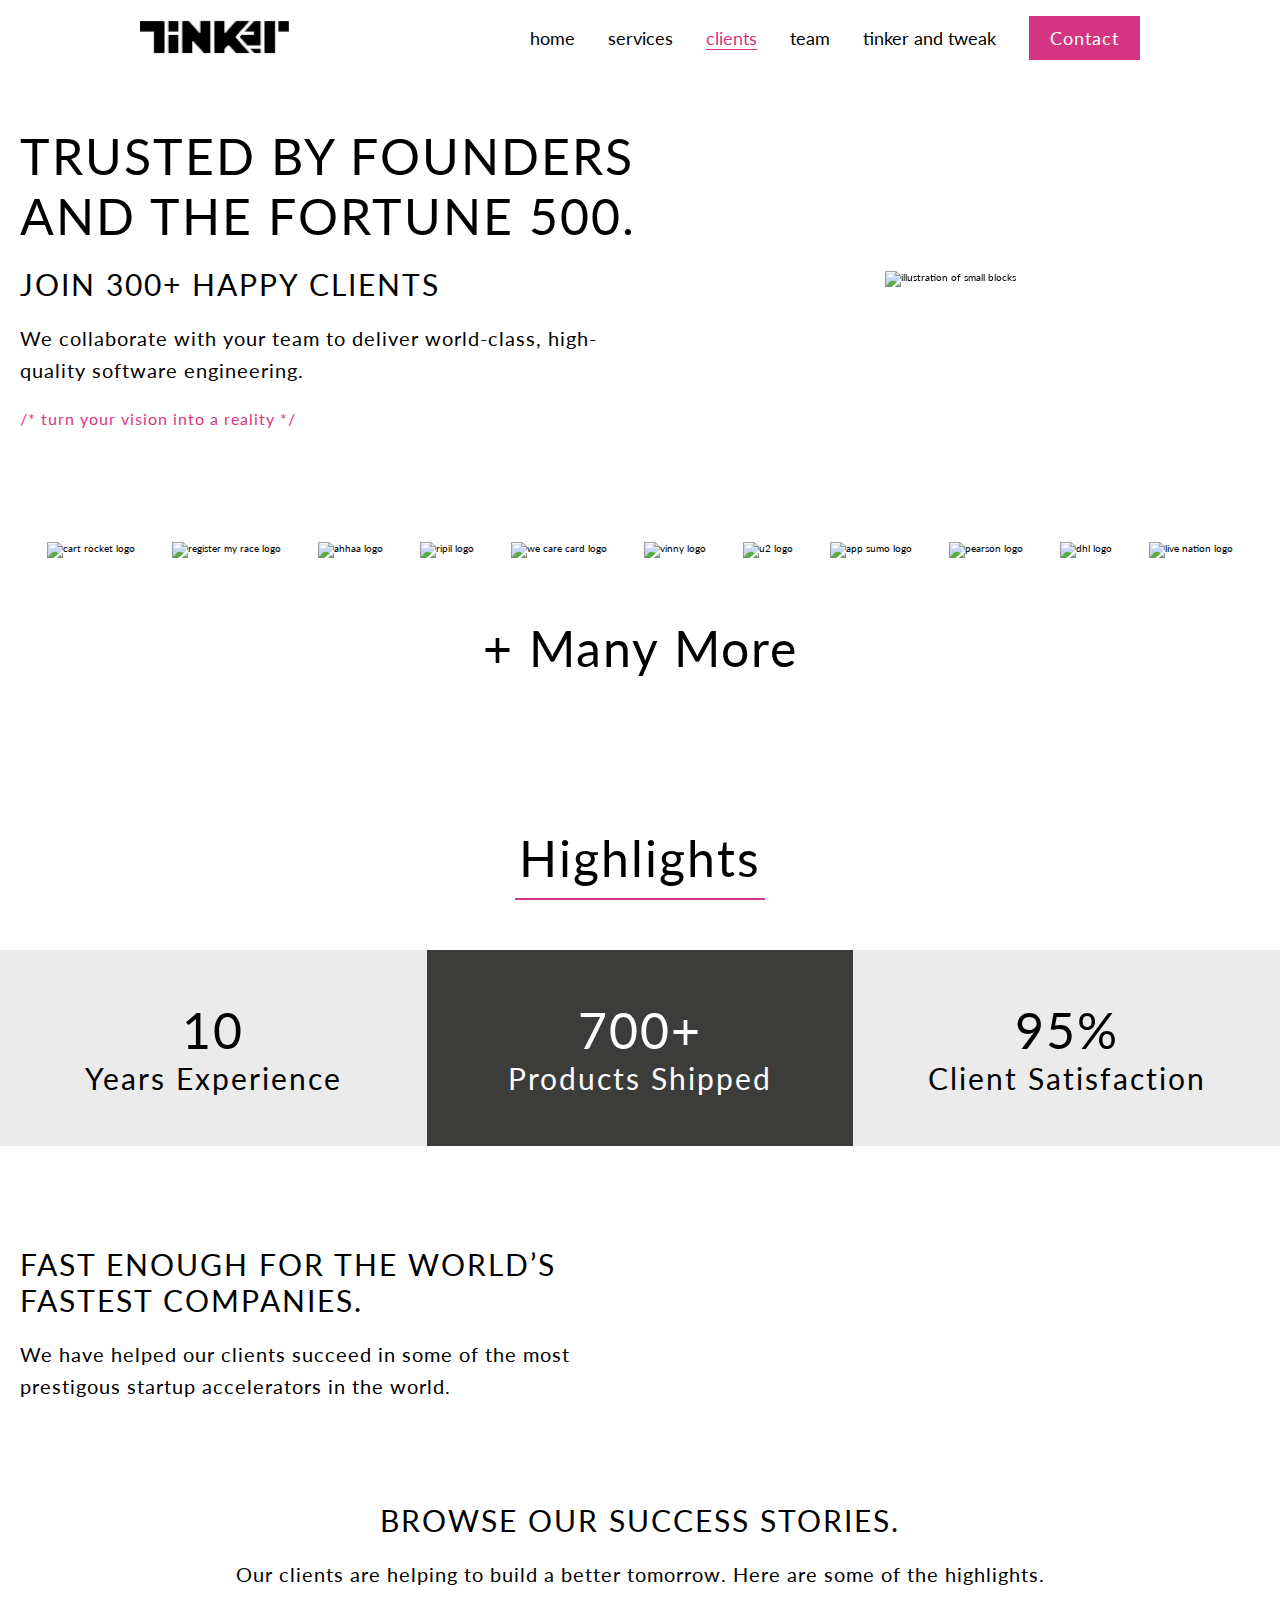
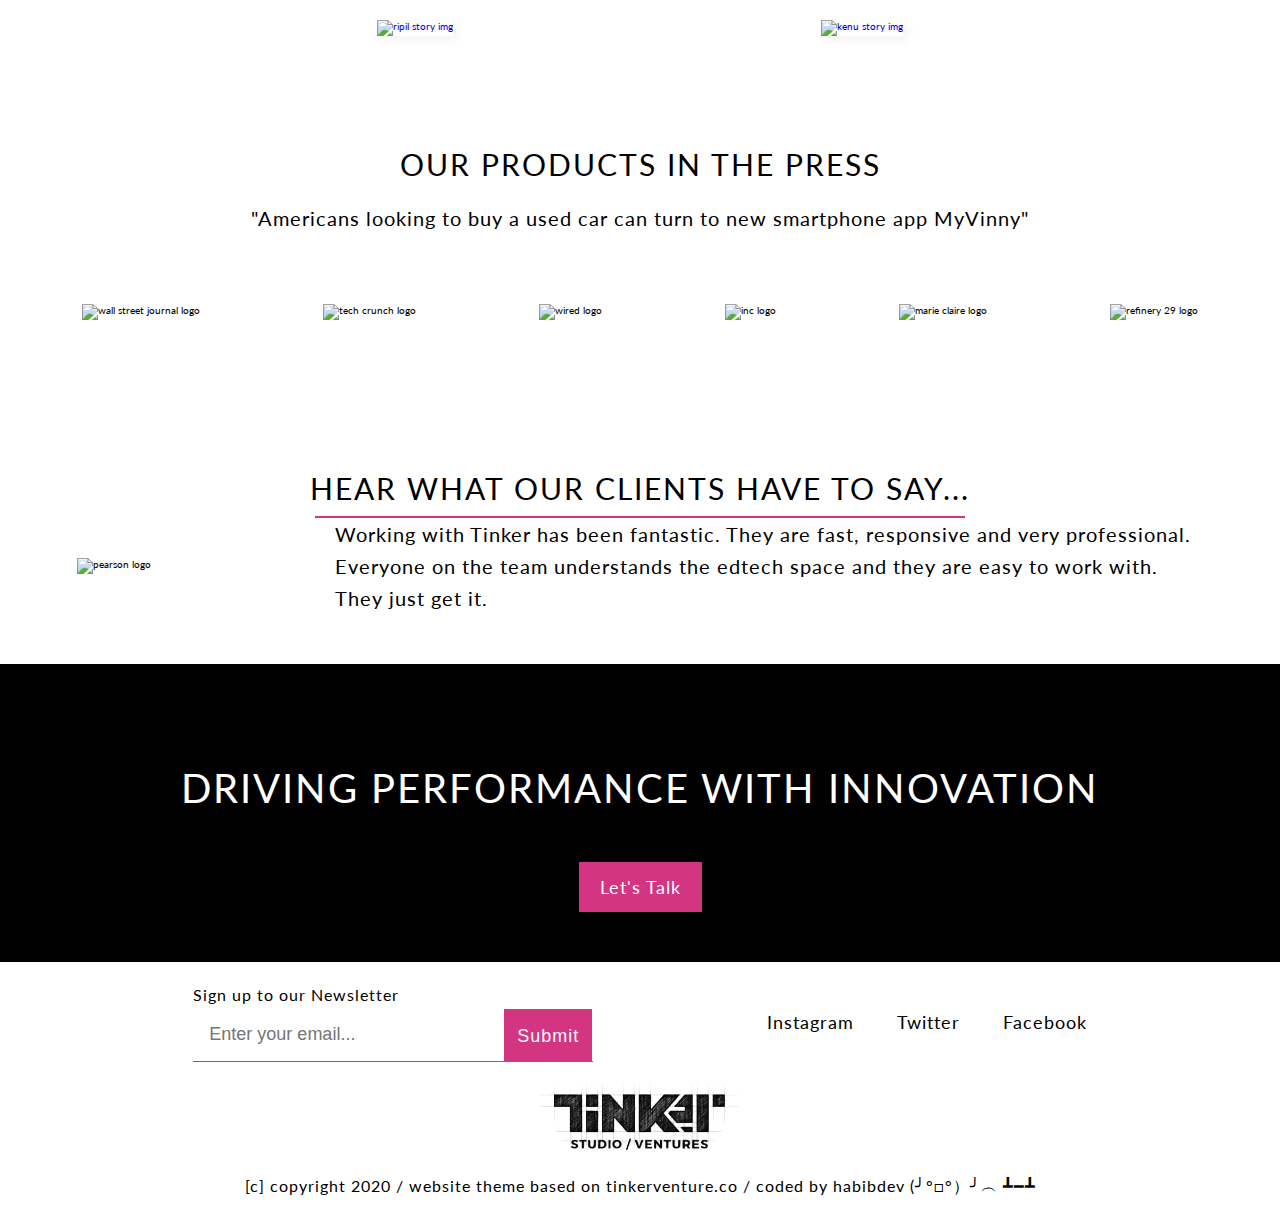
==== commit 397bca43: "created hero & director sections for team page" ====
--- a/clients.html
+++ b/clients.html
@@ -15,9 +15,6 @@
     <title>Tinker Clone | Clients</title>
   </head>
   <body>
-    <!-- 
-      TODO: create other pages
-     -->
     <!-- nav -->
     <nav class="navigation p-2">
       <a href="index.html" class="navigation-logo">
@@ -27,7 +24,7 @@
         <a href="index.html">home</a>
         <a href="services.html" class="ml-3">services</a>
         <a href="clients.html" class="ml-3 current">clients</a>
-        <a href="#!" class="ml-3">team</a>
+        <a href="team.html" class="ml-3">team</a>
         <a href="#!" class="ml-3">tinker and tweak</a>
         <a href="#!" class="btn btn-primary ml-3">Contact</a>
       </div>
@@ -49,7 +46,7 @@
             <a href="clients.html" class="nav-link current">clients</a>
           </li>
           <li class="nav-item">
-            <a href="#!" class="nav-link">team</a>
+            <a href="team.html" class="nav-link">team</a>
           </li>
           <li class="nav-item">
             <a href="#!" class="nav-link">tinker and tweak</a>
@@ -77,6 +74,7 @@
             <img
               src="images/services/small-blocks.png"
               alt="illustration of small blocks"
+              data-aos="fade-left"
             />
           </div>
         </div>
@@ -163,7 +161,7 @@
           </p>
         </div>
         <div class="startups-content-img">
-          <img src="images/clients/fastest-companies.png" alt="startup logos" />
+          <img src="images/clients/fastest-companies.png" alt="startup logos" data-aos="fade-down" />
         </div>
       </div>
     </section>
@@ -265,7 +263,7 @@
     <script src="js/app.js"></script>
     <script src="https://unpkg.com/aos@next/dist/aos.js"></script>
     <script>
-      AOS.init({ offset: 400, duration: 1000, once: true });
+      AOS.init({ offset: 200, duration: 1000, once: true });
     </script>
   </body>
 </html>
--- a/css/main.min.css
+++ b/css/main.min.css
@@ -1,2 +1,2 @@
-@import url("https://fonts.googleapis.com/css2?family=Lato:wght@300;400;700&display=swap");.m-1{margin:1rem}.my-1{margin:1rem 0}.mx-1{margin:0 1rem}.mt-1{margin-top:1rem}.mr-1{margin-right:1rem}.mb-1{margin-bottom:1rem}.ml-1{margin-left:1rem}.p-1{padding:1rem}.py-1{padding:1rem 0}.px-1{padding:0 1rem}.pt-1{padding-top:1rem}.pr-1{padding-right:1rem}.pb-1{padding-bottom:1rem}.pl-1{padding-left:1rem}.m-2{margin:2rem}.my-2{margin:2rem 0}.mx-2{margin:0 2rem}.mt-2{margin-top:2rem}.mr-2{margin-right:2rem}.mb-2{margin-bottom:2rem}.ml-2{margin-left:2rem}.p-2{padding:2rem}.py-2{padding:2rem 0}.px-2{padding:0 2rem}.pt-2{padding-top:2rem}.pr-2{padding-right:2rem}.pb-2{padding-bottom:2rem}.pl-2{padding-left:2rem}.m-3{margin:3rem}.my-3{margin:3rem 0}.mx-3{margin:0 3rem}.mt-3{margin-top:3rem}.mr-3{margin-right:3rem}.mb-3{margin-bottom:3rem}.ml-3{margin-left:3rem}.p-3{padding:3rem}.py-3{padding:3rem 0}.px-3{padding:0 3rem}.pt-3{padding-top:3rem}.pr-3{padding-right:3rem}.pb-3{padding-bottom:3rem}.pl-3{padding-left:3rem}.m-4{margin:4rem}.my-4{margin:4rem 0}.mx-4{margin:0 4rem}.mt-4{margin-top:4rem}.mr-4{margin-right:4rem}.mb-4{margin-bottom:4rem}.ml-4{margin-left:4rem}.p-4{padding:4rem}.py-4{padding:4rem 0}.px-4{padding:0 4rem}.pt-4{padding-top:4rem}.pr-4{padding-right:4rem}.pb-4{padding-bottom:4rem}.pl-4{padding-left:4rem}.m-5{margin:5rem}.my-5{margin:5rem 0}.mx-5{margin:0 5rem}.mt-5{margin-top:5rem}.mr-5{margin-right:5rem}.mb-5{margin-bottom:5rem}.ml-5{margin-left:5rem}.p-5{padding:5rem}.py-5{padding:5rem 0}.px-5{padding:0 5rem}.pt-5{padding-top:5rem}.pr-5{padding-right:5rem}.pb-5{padding-bottom:5rem}.pl-5{padding-left:5rem}.navigation{display:flex;justify-content:space-around;align-items:center;position:sticky;width:100%;top:0;overflow-x:hidden;z-index:100;background-color:#fff}.navigation-logo img{width:15rem}@media (max-width: 800px){.navigation-links{display:none}}.navigation-links a{font-size:1.8rem;color:#000}.navigation-links a:hover{color:#d43582}.navigation .current{border-bottom:0.1rem solid #d43582;color:#d43582}.footer{padding:2rem 2rem}.footer-top{display:flex;align-items:center;justify-content:space-evenly;flex-wrap:wrap}.footer-top label{font-weight:400;letter-spacing:0.1rem;line-height:1.6;display:block;font-size:1.6rem}.footer-top input{padding:1.6rem;font-size:1.8rem;outline:0;border:0;border-bottom:0.1rem solid #d43582;width:40rem}@media (max-width: 500px){.footer-top input{width:30rem}}.footer-top .newsletter-container{position:relative}.footer-top .newsletter-btn{position:absolute;top:0.1rem;right:0.1rem;bottom:0.1rem;z-index:10;padding:1.2rem;border-bottom:0}@media (max-width: 800px){.footer-top .social-links{padding:2rem 0}}.footer-top .social-links a{font-weight:400;letter-spacing:0.1rem;line-height:1.6;color:#000;font-size:1.8rem}.footer-top .social-links a:hover{color:#d43582}.footer-bottom{display:flex;flex-direction:column;justify-content:center;align-items:center;text-align:center}.footer-bottom img{width:20rem}.footer-bottom p{font-weight:400;letter-spacing:0.1rem;line-height:1.6;font-size:1.6rem}.menu-navbar{width:100%;height:100%;background-color:#3c3c3b;position:fixed;top:0;right:-100%;display:flex;justify-content:center;align-items:center;transition:right 0.8s cubic-bezier(1, 0, 0, 1);z-index:1001}.change{right:0}.hamburger-menu{position:fixed;top:2.2rem;right:2rem;display:none;z-index:1000}@media (max-width: 800px){.hamburger-menu{display:flex}}.hamburger-menu i{color:#d43582;font-size:3rem}.nav-list{text-align:left;padding:5rem;border-radius:5rem}.nav-list i{font-size:3rem;color:#fff}.nav-item{margin:25px}.nav-link{font-size:2.5rem;color:#fff;letter-spacing:0.1rem;position:relative;padding:0.3rem 0}.nav-link::before,.nav-link::after{content:"";width:100%;height:0.2rem;background-color:#d43582;position:absolute;left:0;transform:scaleX(0);transition:transform 0.5s}.nav-link::before{top:0;transform-origin:right}.nav-link::after{bottom:0;transform-origin:left}.nav-link:hover::before{transform:scaleY(1)}.nav-link:hover::after{transform:scaleX(1)}.quote{background-color:#000;overflow:hidden}.quote-content{padding:5rem 2rem;max-width:1400px;margin:0 auto;display:grid;grid-template-columns:repeat(2, 1fr);align-items:center;gap:2rem}@media (max-width: 600px){.quote-content{grid-template-columns:1fr}}.quote-content-info h2{font-weight:400;letter-spacing:0.1rem;line-height:1.6;font-size:3rem;color:#fff}.quote-content-info p{font-weight:400;letter-spacing:0.1rem;line-height:1.6;font-size:2rem;color:#d43582}.services{background-color:#3c3c3b}.services-content{max-width:1400px;margin:0 auto;display:grid;grid-template-columns:repeat(2, 1fr);align-items:center;gap:2rem}@media (max-width: 1050px){.services-content{grid-template-columns:1fr;padding:0 2rem;padding-top:2rem}}.services-content-info h2{font-weight:400;letter-spacing:0.2rem;text-transform:capitalize;font-size:3rem;color:#fff}.services-content-info p{font-weight:400;letter-spacing:0.1rem;line-height:1.6;font-size:2rem;color:#fff}.btn,.btn-primary,.btn-trans{font-weight:400;letter-spacing:0.1rem;line-height:1.6;padding:1rem 2rem;border:0.1rem solid #d43582;transition:all 0.3s ease;font-size:1.8rem}.btn-primary{background-color:#d43582;color:#fff !important}.btn-primary:hover{background-color:transparent;color:#d43582 !important}.btn-trans{color:#d43582}.btn-trans:hover{background-color:#d43582;color:#fff}.hero{max-width:1400px;margin:0 auto;padding:5rem 2rem;position:relative}@media (max-width: 1050px){.hero{position:static;overflow:hidden}}.hero-content{display:grid;grid-template-columns:repeat(2, 1fr);align-items:center;justify-content:center}@media (max-width: 1050px){.hero-content{grid-template-columns:1fr}}.hero-content h1{font-weight:400;letter-spacing:0.2rem;text-transform:capitalize;font-size:5rem}@media (max-width: 500px){.hero-content h1{font-size:4rem}}@media (max-width: 350px){.hero-content h1{font-size:3rem}}.hero-img{z-index:-1;position:absolute;top:10%;left:35%}@media (max-width: 1050px){.hero-img{position:static}}@media (max-width: 1050px){.hero-img{position:static;margin-top:10rem}}.project{max-width:1400px;margin:0 auto;overflow:hidden}.project-content{display:grid;grid-template-columns:repeat(2, 1fr);align-items:center;gap:2rem}@media (max-width: 1050px){.project-content{grid-template-columns:1fr;padding:0 2rem}}@media (max-width: 1050px){.project-content-info{order:-1;padding:0 2rem}}.project-content-info img{width:5rem}.project-content-info h2{font-weight:400;letter-spacing:0.2rem;text-transform:capitalize;font-size:3rem}.project-content-info p{font-weight:400;letter-spacing:0.1rem;line-height:1.6;font-size:2rem}.project-content-info p:nth-of-type(2){font-weight:400;letter-spacing:0.1rem;line-height:1.6;font-size:1.8rem;color:#d43582}.project-content-info-count{display:flex;justify-content:flex-end}@media (max-width: 1050px){.project-content-info-count{justify-content:flex-start}}.project-content-info-count img{width:20rem}.team{padding:5rem 2rem;max-width:1400px;margin:0 auto;overflow:hidden}.team-content{display:grid;grid-template-columns:repeat(2, 1fr);align-items:center;gap:2rem}@media (max-width: 1050px){.team-content{grid-template-columns:1fr}}.team-content-imgs{display:flex;align-items:flex-end;justify-content:space-evenly;flex-wrap:wrap}.team-content-imgs .team-content-img{position:relative}@media (max-width: 500px){.team-content-imgs .team-content-img{padding:2rem 0}}.team-content-imgs .team-content-img span{position:absolute;top:50%;left:50%;transform:translate(-50%, -50%);color:#d43582;font-size:3rem}.team-content-imgs .team-content-img .expert-number{position:absolute;top:60%;left:50%;transform:translate(-50%, -50%)}.team-content-imgs .team-content-img p{color:#d43582;font-size:2rem;text-align:center}.team-content-info h2{font-weight:400;letter-spacing:0.2rem;text-transform:capitalize;font-size:3rem}.team-content-info p{font-weight:400;letter-spacing:0.1rem;line-height:1.6;font-size:2rem}.testimonial{padding:5rem 2rem;max-width:1400px;margin:0 auto}.testimonial-content{display:grid;grid-template-columns:repeat(2, 1fr);align-items:center;gap:2rem}@media (max-width: 800px){.testimonial-content{grid-template-columns:1fr}}.testimonial-content-info img{width:30rem}@media (max-width: 500px){.testimonial-content-info img{width:100%}}.testimonial-content-info .underline{width:10rem;height:0.2rem;background-color:#d43582}.testimonial-content-info blockquote{font-weight:400;letter-spacing:0.1rem;line-height:1.6;font-size:2.5rem}.testimonial-content-info p{font-weight:400;letter-spacing:0.1rem;line-height:1.6;font-size:2rem;color:#d43582}.testimonial-content-img{width:80%;box-shadow:0.4rem 0.4rem 1rem #f2f2f2}@media (max-width: 800px){.testimonial-content-img{width:100%}}.blog{background:linear-gradient(rgba(0,0,0,0.6), rgba(0,0,0,0.6)),url("/images/home/tinker-banner-2.png") center center/cover no-repeat fixed}.blog-content{display:flex;flex-direction:column;justify-content:center;align-items:center;text-align:center;max-width:1400px;margin:0 auto;padding:5rem 2rem;text-align:left}.blog-content h2{font-weight:400;letter-spacing:0.2rem;text-transform:capitalize;font-size:5rem;color:#fff}@media (max-width: 600px){.blog-content h2{font-size:3rem}}.blog-content p{font-weight:400;letter-spacing:0.1rem;line-height:1.6;font-size:1.8rem;width:70%;color:#fff}@media (max-width: 600px){.blog-content p{width:100%}}.services-hero{padding:5rem 2rem;max-width:1400px;margin:0 auto;overflow:hidden}.services-hero-content{display:grid;grid-template-columns:repeat(2, 1fr);align-items:center}@media (max-width: 800px){.services-hero-content{grid-template-columns:1fr}}.services-hero-content-info h1{font-weight:400;letter-spacing:0.2rem;text-transform:capitalize;font-size:5rem}@media (max-width: 500px){.services-hero-content-info h1{font-size:4rem}}@media (max-width: 350px){.services-hero-content-info h1{font-size:3rem}}.services-hero-content-info p{font-weight:400;letter-spacing:0.1rem;line-height:1.6;font-size:2.5rem}.services-hero-content-info small{font-weight:400;letter-spacing:0.1rem;line-height:1.6;font-size:1.6rem;color:#d43582}@media (max-width: 800px){.services-hero-content-img{margin-top:2rem}}.design{padding:5rem 2rem;max-width:1400px;margin:0 auto;overflow:hidden}.design-content{display:grid;grid-template-columns:repeat(2, 1fr);align-items:center;gap:2rem}@media (max-width: 800px){.design-content{grid-template-columns:1fr}}.design-content-info h2{font-weight:400;letter-spacing:0.2rem;text-transform:capitalize;font-size:3rem}.design-content-info .underline{width:25rem;height:0.2rem;background-color:#d43582}@media (max-width: 500px){.design-content-info .underline{width:100%}}.design-content-info p{font-weight:400;letter-spacing:0.1rem;line-height:1.6;font-size:1.8rem}.design-content-info ul{margin-left:1.5rem}.design-content-info li{font-size:1.6rem;margin-bottom:1rem}.design-content-info ul li::before{content:"\2022";color:#d43582;font-weight:bold;display:inline-block;width:1em;margin-left:-1em}.design-content-img{box-shadow:0.4rem 0.4rem 1rem #f2f2f2}.design-content-img img{border-radius:0.5rem}.design .blocks{display:flex;justify-content:center;align-items:center}.design .blocks img{width:20%}.build{background:url(/images/services/stars.svg) bottom center/contain no-repeat}.build-content{padding:5rem 2rem;max-width:1400px;margin:0 auto}.build-content .card-heading{width:70%}@media (max-width: 800px){.build-content .card-heading{width:100%}}.build-content .card-heading h2{font-weight:400;letter-spacing:0.2rem;text-transform:capitalize;font-size:3rem}.build-content .card-heading .underline{width:8rem;height:0.2rem;background-color:#d43582}@media (max-width: 500px){.build-content .card-heading .underline{width:100%}}.build-content .card-heading p{font-weight:400;letter-spacing:0.1rem;line-height:1.6;font-size:1.8rem}.build-content .cards{display:flex;align-items:center;justify-content:center;flex-wrap:wrap}.build-content .bg-black{background-color:#000;color:#fff;border:0.3rem solid #d43582}.build-content .bg-gray{background-color:#3c3c3b;color:#fff;border:0.3rem solid #d43582}.build-content .bg-pink{background-color:#d43582;border:0.3rem solid #000}.build-content .bg-pink h3{color:#fff !important}.build-content .bg-lightgray{background-color:#ebebeb;color:#000;border:0.3rem solid #000}.build-content .bg-lightBlack{background-color:#423d3d;color:#fff;border:0.3rem solid #d43582}.build-content .card{padding:2rem 2rem;width:100%;margin:0 1rem 1rem 1rem}.build-content .card h3{font-weight:400;letter-spacing:0.2rem;text-transform:capitalize;color:#d43582;font-size:1.8rem;margin-bottom:1rem}.build-content .card ul{margin-left:1rem}.build-content .card li{font-weight:400;letter-spacing:0.1rem;line-height:1.6;margin-bottom:1rem;font-size:1.6rem}.build-content .card ul li::before{content:"\2022";color:#fff;font-weight:bold;display:inline-block;width:1em;margin-left:-1em}.build-content .card-row-1{display:flex;flex-wrap:wrap}.build-content .card-row-2{display:flex;flex-wrap:wrap}.build-content .card-row-3{display:flex;flex-wrap:wrap}.build-content .card-row-4{display:flex;flex-wrap:wrap}.test{background-color:#ebebeb;overflow:hidden}.test-content{max-width:1400px;margin:0 auto;padding:5rem 2rem;display:grid;grid-template-columns:repeat(2, 1fr);gap:2rem;align-items:center}@media (max-width: 800px){.test-content{grid-template-columns:1fr}}.test-content-info h2{font-weight:400;letter-spacing:0.2rem;text-transform:capitalize;font-size:3rem}.test-content-info .underline{width:35rem;height:0.2rem;background-color:#d43582}@media (max-width: 500px){.test-content-info .underline{width:100%}}.test-content-info p{font-weight:400;letter-spacing:0.1rem;line-height:1.6;font-size:1.8rem}.test-content-info span{color:#d43582;font-size:1.6rem}.test-content-info li{font-weight:400;letter-spacing:0.1rem;line-height:1.6;font-size:1.6rem;color:#d43582}.launch{padding:5rem 2rem;max-width:1400px;margin:0 auto;overflow:hidden}.launch-content{display:grid;grid-template-columns:repeat(2, 1fr);gap:4rem;align-items:center}@media (max-width: 800px){.launch-content{grid-template-columns:1fr}}@media (max-width: 800px){.launch-content-info{order:-1}}.launch-content-info h2{font-weight:400;letter-spacing:0.2rem;text-transform:capitalize;font-size:3rem}.launch-content-info .underline{width:35rem;height:0.2rem;background-color:#d43582}@media (max-width: 500px){.launch-content-info .underline{width:100%}}.launch-content-info p{font-weight:400;letter-spacing:0.1rem;line-height:1.6;font-size:1.8rem}.launch-content-info ul{margin-left:1.5rem}.launch-content-info li{font-size:1.6rem;margin-bottom:1rem}.launch-content-info ul li::before{content:"\2022";color:#d43582;font-weight:bold;display:inline-block;width:1em;margin-left:-1em}.clients-hero{padding:5rem 2rem;max-width:1400px;margin:0 auto}.clients-hero-content{display:grid;grid-template-columns:repeat(2, 1fr);align-items:center}.clients-hero-content-info h1{font-weight:400;letter-spacing:0.2rem;text-transform:capitalize;font-size:5rem}.clients-hero-content-info h2{font-weight:400;letter-spacing:0.2rem;text-transform:capitalize;font-size:3rem}.clients-hero-content-info p{font-weight:400;letter-spacing:0.1rem;line-height:1.6;font-size:2rem}.clients-hero-content-info small{font-weight:400;letter-spacing:0.1rem;line-height:1.6;font-size:1.6rem;color:#d43582}.clients-hero-content-img{max-width:50%;margin:0 auto}.companies{padding:5rem 2rem;max-width:1400px;margin:0 auto}.companies h2{font-weight:400;letter-spacing:0.2rem;text-transform:capitalize;text-align:center;font-size:5rem}.companies-content{display:flex;flex-wrap:wrap;justify-content:space-evenly;align-items:center}.companies-content .company{padding:1rem}.highlights{padding:5rem 0}.highlights h2{font-weight:400;letter-spacing:0.2rem;text-transform:capitalize;text-align:center;font-size:5rem}.highlights .underline{width:25rem;height:0.2rem;background-color:#d43582;margin:0 auto}@media (max-width: 500px){.highlights .underline{width:100%}}.highlights-content{display:grid;grid-template-columns:repeat(3, 1fr)}.highlights-content h3{font-weight:400;letter-spacing:0.2rem;text-transform:capitalize;font-size:5rem;text-align:center}.highlights-content h4{font-weight:400;letter-spacing:0.2rem;text-transform:capitalize;font-size:3rem;text-align:center}.highlights-content .highlight{padding:5rem 0}.highlights-content .highlight:nth-child(1){background-color:#ebebeb}.highlights-content .highlight:nth-child(2){background-color:#3c3c3b;color:#fff}.highlights-content .highlight:nth-child(3){background-color:#ebebeb}.startups{max-width:1400px;margin:0 auto;padding:5rem 2rem}.startups-content{display:grid;grid-template-columns:repeat(2, 1fr);align-items:center;gap:2rem}.startups-content-info h2{font-weight:400;letter-spacing:0.2rem;text-transform:capitalize;font-size:3rem}.startups-content-info p{font-weight:400;letter-spacing:0.1rem;line-height:1.6;font-size:2rem}.success-stories{padding:5rem 2rem;max-width:1400px;margin:0 auto}.success-stories h2{font-weight:400;letter-spacing:0.2rem;text-transform:capitalize;font-size:3rem;text-align:center}.success-stories p{font-weight:400;letter-spacing:0.1rem;line-height:1.6;font-size:2rem;text-align:center}.success-stories-content{display:flex;align-items:center;justify-content:space-evenly;flex-wrap:wrap}.success-stories-content .story{position:relative;box-shadow:0.4rem 0.4rem 1rem #f2f2f2}.success-stories-content .story .img-description{font-weight:400;letter-spacing:0.1rem;line-height:1.6;position:absolute;top:0;bottom:0;left:0;right:0;background:rgba(0,0,0,0.7);color:#fff;visibility:hidden;opacity:0;color:#fff;transition:all 0.5s ease-in-out;font-size:1.8rem;padding:1rem;display:flex;justify-content:center;align-items:center;text-align:center;color:#d43582}.success-stories-content .story:hover .img-description{visibility:visible;opacity:1}.press{padding:5rem 2rem;max-width:1400px;margin:0 auto}.press h2{font-weight:400;letter-spacing:0.2rem;text-transform:capitalize;font-size:3rem;text-align:center}.press p{font-weight:400;letter-spacing:0.1rem;line-height:1.6;font-size:2rem;text-align:center}.press-content{display:flex;flex-wrap:wrap;justify-content:space-evenly;align-items:center}.client-quote{padding:5rem 2rem;max-width:1400px;margin:0 auto}.client-quote h2{font-weight:400;letter-spacing:0.2rem;text-transform:capitalize;font-size:3rem;text-align:center}.client-quote .underline{width:65rem;height:0.2rem;background-color:#d43582;margin:auto}@media (max-width: 800px){.client-quote .underline{width:100%}}.client-quote-content{display:flex;justify-content:space-evenly;align-items:center;flex-wrap:wrap}.client-quote-content img{width:20rem}.client-quote-content p{font-weight:400;letter-spacing:0.1rem;line-height:1.6;font-size:2rem;width:70%}.client-contact{background-color:#000}.client-contact-content{max-width:1400px;margin:0 auto;padding:5rem 2rem;display:flex;flex-direction:column;justify-content:center;align-items:center;text-align:center}.client-contact-content h2{font-weight:400;letter-spacing:0.2rem;text-transform:capitalize;font-size:3rem;color:#fff}*,*::before,*::after{margin:0;padding:0;box-sizing:border-box;text-decoration:none;list-style:none}html{font-size:62.5%;scroll-behavior:smooth}body{font-family:"Lato", sans-serif}img{width:100%;object-fit:cover}button{cursor:pointer;outline:0}.wrapper{width:100%;height:100%}
+@import url("https://fonts.googleapis.com/css2?family=Lato:wght@300;400;700&display=swap");.m-1{margin:1rem}.my-1{margin:1rem 0}.mx-1{margin:0 1rem}.mt-1{margin-top:1rem}.mr-1{margin-right:1rem}.mb-1{margin-bottom:1rem}.ml-1{margin-left:1rem}.p-1{padding:1rem}.py-1{padding:1rem 0}.px-1{padding:0 1rem}.pt-1{padding-top:1rem}.pr-1{padding-right:1rem}.pb-1{padding-bottom:1rem}.pl-1{padding-left:1rem}.m-2{margin:2rem}.my-2{margin:2rem 0}.mx-2{margin:0 2rem}.mt-2{margin-top:2rem}.mr-2{margin-right:2rem}.mb-2{margin-bottom:2rem}.ml-2{margin-left:2rem}.p-2{padding:2rem}.py-2{padding:2rem 0}.px-2{padding:0 2rem}.pt-2{padding-top:2rem}.pr-2{padding-right:2rem}.pb-2{padding-bottom:2rem}.pl-2{padding-left:2rem}.m-3{margin:3rem}.my-3{margin:3rem 0}.mx-3{margin:0 3rem}.mt-3{margin-top:3rem}.mr-3{margin-right:3rem}.mb-3{margin-bottom:3rem}.ml-3{margin-left:3rem}.p-3{padding:3rem}.py-3{padding:3rem 0}.px-3{padding:0 3rem}.pt-3{padding-top:3rem}.pr-3{padding-right:3rem}.pb-3{padding-bottom:3rem}.pl-3{padding-left:3rem}.m-4{margin:4rem}.my-4{margin:4rem 0}.mx-4{margin:0 4rem}.mt-4{margin-top:4rem}.mr-4{margin-right:4rem}.mb-4{margin-bottom:4rem}.ml-4{margin-left:4rem}.p-4{padding:4rem}.py-4{padding:4rem 0}.px-4{padding:0 4rem}.pt-4{padding-top:4rem}.pr-4{padding-right:4rem}.pb-4{padding-bottom:4rem}.pl-4{padding-left:4rem}.m-5{margin:5rem}.my-5{margin:5rem 0}.mx-5{margin:0 5rem}.mt-5{margin-top:5rem}.mr-5{margin-right:5rem}.mb-5{margin-bottom:5rem}.ml-5{margin-left:5rem}.p-5{padding:5rem}.py-5{padding:5rem 0}.px-5{padding:0 5rem}.pt-5{padding-top:5rem}.pr-5{padding-right:5rem}.pb-5{padding-bottom:5rem}.pl-5{padding-left:5rem}.navigation{display:flex;justify-content:space-around;align-items:center;position:sticky;width:100%;top:0;overflow-x:hidden;z-index:100;background-color:#fff}.navigation-logo img{width:15rem}@media (max-width: 800px){.navigation-links{display:none}}.navigation-links a{font-size:1.8rem;color:#000}.navigation-links a:hover{color:#d43582}.navigation .current{border-bottom:0.1rem solid #d43582;color:#d43582}.footer{padding:2rem 2rem}.footer-top{display:flex;align-items:center;justify-content:space-evenly;flex-wrap:wrap}.footer-top label{font-weight:400;letter-spacing:0.1rem;line-height:1.6;display:block;font-size:1.6rem}.footer-top input{padding:1.6rem;font-size:1.8rem;outline:0;border:0;border-bottom:0.1rem solid #d43582;width:40rem}@media (max-width: 500px){.footer-top input{width:30rem}}.footer-top .newsletter-container{position:relative}.footer-top .newsletter-btn{position:absolute;top:0.1rem;right:0.1rem;bottom:0.1rem;z-index:10;padding:1.2rem;border-bottom:0}@media (max-width: 800px){.footer-top .social-links{padding:2rem 0}}.footer-top .social-links a{font-weight:400;letter-spacing:0.1rem;line-height:1.6;color:#000;font-size:1.8rem}.footer-top .social-links a:hover{color:#d43582}.footer-bottom{display:flex;flex-direction:column;justify-content:center;align-items:center;text-align:center}.footer-bottom img{width:20rem}.footer-bottom p{font-weight:400;letter-spacing:0.1rem;line-height:1.6;font-size:1.6rem}.menu-navbar{width:100%;height:100%;background-color:#3c3c3b;position:fixed;top:0;right:-100%;display:flex;justify-content:center;align-items:center;transition:right 0.8s cubic-bezier(1, 0, 0, 1);z-index:1001}.change{right:0}.hamburger-menu{position:fixed;top:2.2rem;right:2rem;display:none;z-index:1000}@media (max-width: 800px){.hamburger-menu{display:flex}}.hamburger-menu i{color:#d43582;font-size:3rem}.nav-list{text-align:left;padding:5rem;border-radius:5rem}.nav-list i{font-size:3rem;color:#fff}.nav-item{margin:25px}.nav-link{font-size:2.5rem;color:#fff;letter-spacing:0.1rem;position:relative;padding:0.3rem 0}.nav-link::before,.nav-link::after{content:"";width:100%;height:0.2rem;background-color:#d43582;position:absolute;left:0;transform:scaleX(0);transition:transform 0.5s}.nav-link::before{top:0;transform-origin:right}.nav-link::after{bottom:0;transform-origin:left}.nav-link:hover::before{transform:scaleY(1)}.nav-link:hover::after{transform:scaleX(1)}.quote{background-color:#000;overflow:hidden}.quote-content{padding:5rem 2rem;max-width:1400px;margin:0 auto;display:grid;grid-template-columns:repeat(2, 1fr);align-items:center;gap:2rem}@media (max-width: 600px){.quote-content{grid-template-columns:1fr}}.quote-content-info h2{font-weight:400;letter-spacing:0.1rem;line-height:1.6;font-size:3rem;color:#fff}.quote-content-info p{font-weight:400;letter-spacing:0.1rem;line-height:1.6;font-size:2rem;color:#d43582}.services{background-color:#3c3c3b}.services-content{max-width:1400px;margin:0 auto;display:grid;grid-template-columns:repeat(2, 1fr);align-items:center;gap:2rem}@media (max-width: 1050px){.services-content{grid-template-columns:1fr;padding:0 2rem;padding-top:2rem}}.services-content-info h2{font-weight:400;letter-spacing:0.2rem;text-transform:capitalize;font-size:3rem;color:#fff}.services-content-info p{font-weight:400;letter-spacing:0.1rem;line-height:1.6;font-size:2rem;color:#fff}.btn,.btn-primary,.btn-trans{font-weight:400;letter-spacing:0.1rem;line-height:1.6;padding:1rem 2rem;border:0.1rem solid #d43582;transition:all 0.3s ease;font-size:1.8rem}.btn-primary{background-color:#d43582;color:#fff !important}.btn-primary:hover{background-color:transparent;color:#d43582 !important}.btn-trans{color:#d43582}.btn-trans:hover{background-color:#d43582;color:#fff}.hero{max-width:1400px;margin:0 auto;padding:5rem 2rem;position:relative}@media (max-width: 1050px){.hero{position:static;overflow:hidden}}.hero-content{display:grid;grid-template-columns:repeat(2, 1fr);align-items:center;justify-content:center}@media (max-width: 1050px){.hero-content{grid-template-columns:1fr}}.hero-content h1{font-weight:400;letter-spacing:0.2rem;text-transform:capitalize;font-size:5rem}@media (max-width: 500px){.hero-content h1{font-size:4rem}}@media (max-width: 350px){.hero-content h1{font-size:3rem}}.hero-img{z-index:-1;position:absolute;top:10%;left:35%}@media (max-width: 1050px){.hero-img{position:static}}@media (max-width: 1050px){.hero-img{position:static;margin-top:10rem}}.project{max-width:1400px;margin:0 auto;overflow:hidden}.project-content{display:grid;grid-template-columns:repeat(2, 1fr);align-items:center;gap:2rem}@media (max-width: 1050px){.project-content{grid-template-columns:1fr;padding:0 2rem}}@media (max-width: 1050px){.project-content-info{order:-1;padding:0 2rem}}.project-content-info img{width:5rem}.project-content-info h2{font-weight:400;letter-spacing:0.2rem;text-transform:capitalize;font-size:3rem}.project-content-info p{font-weight:400;letter-spacing:0.1rem;line-height:1.6;font-size:2rem}.project-content-info p:nth-of-type(2){font-weight:400;letter-spacing:0.1rem;line-height:1.6;font-size:1.8rem;color:#d43582}.project-content-info-count{display:flex;justify-content:flex-end}@media (max-width: 1050px){.project-content-info-count{justify-content:flex-start}}.project-content-info-count img{width:20rem}.team{padding:5rem 2rem;max-width:1400px;margin:0 auto;overflow:hidden}.team-content{display:grid;grid-template-columns:repeat(2, 1fr);align-items:center;gap:2rem}@media (max-width: 1050px){.team-content{grid-template-columns:1fr}}.team-content-imgs{display:flex;align-items:flex-end;justify-content:space-evenly;flex-wrap:wrap}.team-content-imgs .team-content-img{position:relative}@media (max-width: 500px){.team-content-imgs .team-content-img{padding:2rem 0}}.team-content-imgs .team-content-img span{position:absolute;top:50%;left:50%;transform:translate(-50%, -50%);color:#d43582;font-size:3rem}.team-content-imgs .team-content-img .expert-number{position:absolute;top:60%;left:50%;transform:translate(-50%, -50%)}.team-content-imgs .team-content-img p{color:#d43582;font-size:2rem;text-align:center}.team-content-info h2{font-weight:400;letter-spacing:0.2rem;text-transform:capitalize;font-size:3rem}.team-content-info p{font-weight:400;letter-spacing:0.1rem;line-height:1.6;font-size:2rem}.testimonial{padding:5rem 2rem;max-width:1400px;margin:0 auto}.testimonial-content{display:grid;grid-template-columns:repeat(2, 1fr);align-items:center;gap:2rem}@media (max-width: 800px){.testimonial-content{grid-template-columns:1fr}}.testimonial-content-info img{width:30rem}@media (max-width: 500px){.testimonial-content-info img{width:100%}}.testimonial-content-info .underline{width:10rem;height:0.2rem;background-color:#d43582}.testimonial-content-info blockquote{font-weight:400;letter-spacing:0.1rem;line-height:1.6;font-size:2.5rem}.testimonial-content-info p{font-weight:400;letter-spacing:0.1rem;line-height:1.6;font-size:2rem;color:#d43582}.testimonial-content-img{width:80%;box-shadow:0.4rem 0.4rem 1rem #f2f2f2}@media (max-width: 800px){.testimonial-content-img{width:100%}}.blog{background:linear-gradient(rgba(0,0,0,0.6), rgba(0,0,0,0.6)),url("/images/home/tinker-banner-2.png") center center/cover no-repeat fixed}.blog-content{display:flex;flex-direction:column;justify-content:center;align-items:center;text-align:center;max-width:1400px;margin:0 auto;padding:5rem 2rem;text-align:left}.blog-content h2{font-weight:400;letter-spacing:0.2rem;text-transform:capitalize;font-size:5rem;color:#fff}@media (max-width: 600px){.blog-content h2{font-size:3rem}}.blog-content p{font-weight:400;letter-spacing:0.1rem;line-height:1.6;font-size:1.8rem;width:70%;color:#fff}@media (max-width: 600px){.blog-content p{width:100%}}.services-hero{padding:5rem 2rem;max-width:1400px;margin:0 auto;overflow:hidden}.services-hero-content{display:grid;grid-template-columns:repeat(2, 1fr);align-items:center}@media (max-width: 800px){.services-hero-content{grid-template-columns:1fr}}.services-hero-content-info h1{font-weight:400;letter-spacing:0.2rem;text-transform:capitalize;font-size:5rem}@media (max-width: 500px){.services-hero-content-info h1{font-size:4rem}}@media (max-width: 350px){.services-hero-content-info h1{font-size:3rem}}.services-hero-content-info p{font-weight:400;letter-spacing:0.1rem;line-height:1.6;font-size:2.5rem}.services-hero-content-info small{font-weight:400;letter-spacing:0.1rem;line-height:1.6;font-size:1.6rem;color:#d43582}@media (max-width: 800px){.services-hero-content-img{margin-top:2rem}}.design{padding:5rem 2rem;max-width:1400px;margin:0 auto;overflow:hidden}.design-content{display:grid;grid-template-columns:repeat(2, 1fr);align-items:center;gap:2rem}@media (max-width: 800px){.design-content{grid-template-columns:1fr}}.design-content-info h2{font-weight:400;letter-spacing:0.2rem;text-transform:capitalize;font-size:3rem}.design-content-info .underline{width:25rem;height:0.2rem;background-color:#d43582}@media (max-width: 500px){.design-content-info .underline{width:100%}}.design-content-info p{font-weight:400;letter-spacing:0.1rem;line-height:1.6;font-size:1.8rem}.design-content-info ul{margin-left:1.5rem}.design-content-info li{font-size:1.6rem;margin-bottom:1rem}.design-content-info ul li::before{content:"\2022";color:#d43582;font-weight:bold;display:inline-block;width:1em;margin-left:-1em}.design-content-img{box-shadow:0.4rem 0.4rem 1rem #f2f2f2}.design-content-img img{border-radius:0.5rem}.design .blocks{display:flex;justify-content:center;align-items:center}.design .blocks img{width:20%}.build{background:url(/images/services/stars.svg) bottom center/contain no-repeat}.build-content{padding:5rem 2rem;max-width:1400px;margin:0 auto}.build-content .card-heading{width:70%}@media (max-width: 800px){.build-content .card-heading{width:100%}}.build-content .card-heading h2{font-weight:400;letter-spacing:0.2rem;text-transform:capitalize;font-size:3rem}.build-content .card-heading .underline{width:8rem;height:0.2rem;background-color:#d43582}@media (max-width: 500px){.build-content .card-heading .underline{width:100%}}.build-content .card-heading p{font-weight:400;letter-spacing:0.1rem;line-height:1.6;font-size:1.8rem}.build-content .cards{display:flex;align-items:center;justify-content:center;flex-wrap:wrap}.build-content .bg-black{background-color:#000;color:#fff;border:0.3rem solid #d43582}.build-content .bg-gray{background-color:#3c3c3b;color:#fff;border:0.3rem solid #d43582}.build-content .bg-pink{background-color:#d43582;border:0.3rem solid #000}.build-content .bg-pink h3{color:#fff !important}.build-content .bg-lightgray{background-color:#ebebeb;color:#000;border:0.3rem solid #000}.build-content .bg-lightBlack{background-color:#423d3d;color:#fff;border:0.3rem solid #d43582}.build-content .card{padding:2rem 2rem;width:100%;margin:0 1rem 1rem 1rem}.build-content .card h3{font-weight:400;letter-spacing:0.2rem;text-transform:capitalize;color:#d43582;font-size:1.8rem;margin-bottom:1rem}.build-content .card ul{margin-left:1rem}.build-content .card li{font-weight:400;letter-spacing:0.1rem;line-height:1.6;margin-bottom:1rem;font-size:1.6rem}.build-content .card ul li::before{content:"\2022";color:#fff;font-weight:bold;display:inline-block;width:1em;margin-left:-1em}.build-content .card-row-1{display:flex;flex-wrap:wrap}.build-content .card-row-2{display:flex;flex-wrap:wrap}.build-content .card-row-3{display:flex;flex-wrap:wrap}.build-content .card-row-4{display:flex;flex-wrap:wrap}.test{background-color:#ebebeb;overflow:hidden}.test-content{max-width:1400px;margin:0 auto;padding:5rem 2rem;display:grid;grid-template-columns:repeat(2, 1fr);gap:2rem;align-items:center}@media (max-width: 800px){.test-content{grid-template-columns:1fr}}.test-content-info h2{font-weight:400;letter-spacing:0.2rem;text-transform:capitalize;font-size:3rem}.test-content-info .underline{width:35rem;height:0.2rem;background-color:#d43582}@media (max-width: 500px){.test-content-info .underline{width:100%}}.test-content-info p{font-weight:400;letter-spacing:0.1rem;line-height:1.6;font-size:1.8rem}.test-content-info span{color:#d43582;font-size:1.6rem}.test-content-info li{font-weight:400;letter-spacing:0.1rem;line-height:1.6;font-size:1.6rem;color:#d43582}.launch{padding:5rem 2rem;max-width:1400px;margin:0 auto;overflow:hidden}.launch-content{display:grid;grid-template-columns:repeat(2, 1fr);gap:4rem;align-items:center}@media (max-width: 800px){.launch-content{grid-template-columns:1fr}}@media (max-width: 800px){.launch-content-info{order:-1}}.launch-content-info h2{font-weight:400;letter-spacing:0.2rem;text-transform:capitalize;font-size:3rem}.launch-content-info .underline{width:35rem;height:0.2rem;background-color:#d43582}@media (max-width: 500px){.launch-content-info .underline{width:100%}}.launch-content-info p{font-weight:400;letter-spacing:0.1rem;line-height:1.6;font-size:1.8rem}.launch-content-info ul{margin-left:1.5rem}.launch-content-info li{font-size:1.6rem;margin-bottom:1rem}.launch-content-info ul li::before{content:"\2022";color:#d43582;font-weight:bold;display:inline-block;width:1em;margin-left:-1em}.clients-hero{padding:5rem 2rem;max-width:1400px;margin:0 auto;overflow:hidden}.clients-hero-content{display:grid;grid-template-columns:repeat(2, 1fr);align-items:center}@media (max-width: 800px){.clients-hero-content{grid-template-columns:1fr}}.clients-hero-content-info h1{font-weight:400;letter-spacing:0.2rem;text-transform:capitalize;font-size:5rem}.clients-hero-content-info h2{font-weight:400;letter-spacing:0.2rem;text-transform:capitalize;font-size:3rem}.clients-hero-content-info p{font-weight:400;letter-spacing:0.1rem;line-height:1.6;font-size:2rem}.clients-hero-content-info small{font-weight:400;letter-spacing:0.1rem;line-height:1.6;font-size:1.6rem;color:#d43582}.clients-hero-content-img{max-width:50%;margin:0 auto}@media (max-width: 800px){.clients-hero-content-img{margin:2rem auto 0 auto}}.companies{padding:5rem 2rem;max-width:1400px;margin:0 auto}.companies h2{font-weight:400;letter-spacing:0.2rem;text-transform:capitalize;text-align:center;font-size:5rem}.companies-content{display:flex;flex-wrap:wrap;justify-content:space-evenly;align-items:center}.companies-content .company{padding:1rem}.highlights{padding:5rem 0}.highlights h2{font-weight:400;letter-spacing:0.2rem;text-transform:capitalize;text-align:center;font-size:5rem}.highlights .underline{width:25rem;height:0.2rem;background-color:#d43582;margin:0 auto}@media (max-width: 500px){.highlights .underline{width:100%}}.highlights-content{display:grid;grid-template-columns:repeat(3, 1fr)}.highlights-content h3{font-weight:400;letter-spacing:0.2rem;text-transform:capitalize;font-size:5rem;text-align:center}@media (max-width: 800px){.highlights-content h3{font-size:3rem}}.highlights-content h4{font-weight:400;letter-spacing:0.2rem;text-transform:capitalize;font-size:3rem;text-align:center}@media (max-width: 800px){.highlights-content h4{font-size:2rem}}.highlights-content .highlight{padding:5rem 0}.highlights-content .highlight:nth-child(1){background-color:#ebebeb}.highlights-content .highlight:nth-child(2){background-color:#3c3c3b;color:#fff}.highlights-content .highlight:nth-child(3){background-color:#ebebeb}.startups{max-width:1400px;margin:0 auto;padding:5rem 2rem}.startups-content{display:grid;grid-template-columns:repeat(2, 1fr);align-items:center;gap:2rem}@media (max-width: 800px){.startups-content{grid-template-columns:1fr}}.startups-content-info h2{font-weight:400;letter-spacing:0.2rem;text-transform:capitalize;font-size:3rem}.startups-content-info p{font-weight:400;letter-spacing:0.1rem;line-height:1.6;font-size:2rem}.success-stories{padding:5rem 2rem;max-width:1400px;margin:0 auto}.success-stories h2{font-weight:400;letter-spacing:0.2rem;text-transform:capitalize;font-size:3rem;text-align:center}.success-stories p{font-weight:400;letter-spacing:0.1rem;line-height:1.6;font-size:2rem;text-align:center}.success-stories-content{display:flex;align-items:center;justify-content:space-evenly;flex-wrap:wrap}.success-stories-content .story{position:relative;box-shadow:0.4rem 0.4rem 1rem #f2f2f2}.success-stories-content .story .img-description{font-weight:400;letter-spacing:0.1rem;line-height:1.6;position:absolute;top:0;bottom:0;left:0;right:0;background:rgba(0,0,0,0.7);color:#fff;visibility:hidden;opacity:0;color:#fff;transition:all 0.5s ease-in-out;font-size:1.8rem;padding:1rem;display:flex;justify-content:center;align-items:center;text-align:center;color:#d43582}.success-stories-content .story:hover .img-description{visibility:visible;opacity:1}.press{padding:5rem 2rem;max-width:1400px;margin:0 auto}.press h2{font-weight:400;letter-spacing:0.2rem;text-transform:capitalize;font-size:3rem;text-align:center}.press p{font-weight:400;letter-spacing:0.1rem;line-height:1.6;font-size:2rem;text-align:center}.press-content{display:flex;flex-wrap:wrap;justify-content:space-evenly;align-items:center}.client-quote{padding:5rem 2rem;max-width:1400px;margin:0 auto}.client-quote h2{font-weight:400;letter-spacing:0.2rem;text-transform:capitalize;font-size:3rem;text-align:center}.client-quote .underline{width:65rem;height:0.2rem;background-color:#d43582;margin:auto}@media (max-width: 800px){.client-quote .underline{width:100%}}.client-quote-content{display:flex;justify-content:space-evenly;align-items:center;flex-wrap:wrap}.client-quote-content img{width:20rem}.client-quote-content p{font-weight:400;letter-spacing:0.1rem;line-height:1.6;font-size:2rem;width:70%}.client-contact{background-color:#000}.client-contact-content{max-width:1400px;margin:0 auto;padding:5rem 2rem;display:flex;flex-direction:column;justify-content:center;align-items:center;text-align:center}.client-contact-content h2{font-weight:400;letter-spacing:0.2rem;text-transform:capitalize;font-size:4rem;color:#fff}.team-hero{max-width:1400px;margin:0 auto;padding:5rem 2rem}.team-hero-content{display:grid;grid-template-columns:repeat(2, 1fr);gap:2rem;align-items:center}.team-hero-content-info h1{font-weight:400;letter-spacing:0.2rem;text-transform:capitalize;font-size:5rem}.team-hero-content-info p{font-weight:400;letter-spacing:0.1rem;line-height:1.6;font-size:2rem;color:#d43582}.directors .directors-blocks{width:30rem}.directors h2{font-weight:400;letter-spacing:0.2rem;text-transform:capitalize;font-size:5rem;text-align:center}.directors .underline{width:48rem;height:0.2rem;background-color:#d43582;margin:auto}@media (max-width: 500px){.directors .underline{width:100%}}.directors-content{max-width:1400px;margin:0 auto;padding:5rem 2rem;display:flex;flex-wrap:wrap;justify-content:space-evenly;align-items:center}.directors-content .director{background-color:#ebebeb;margin:1rem}.directors-content .director h3{font-weight:400;letter-spacing:0.2rem;text-transform:capitalize;font-size:2rem;margin-top:1rem}.directors-content .director .director-heading{display:flex;align-items:center;justify-content:space-between;padding:0 2rem;margin-bottom:0.5rem}.directors-content .director .director-heading i{margin-top:1rem;font-size:2rem;color:#d43582}.directors-content .director p{font-weight:400;letter-spacing:0.1rem;line-height:1.6;font-size:1.6rem;color:#d43582;padding:0 2rem;margin-bottom:1rem}.directors-content .director img{width:100%}*,*::before,*::after{margin:0;padding:0;box-sizing:border-box;text-decoration:none;list-style:none}html{font-size:62.5%;scroll-behavior:smooth}body{font-family:"Lato", sans-serif}img{width:100%;object-fit:cover}button{cursor:pointer;outline:0}.wrapper{width:100%;height:100%}
 /*# sourceMappingURL=main.min.css.map */